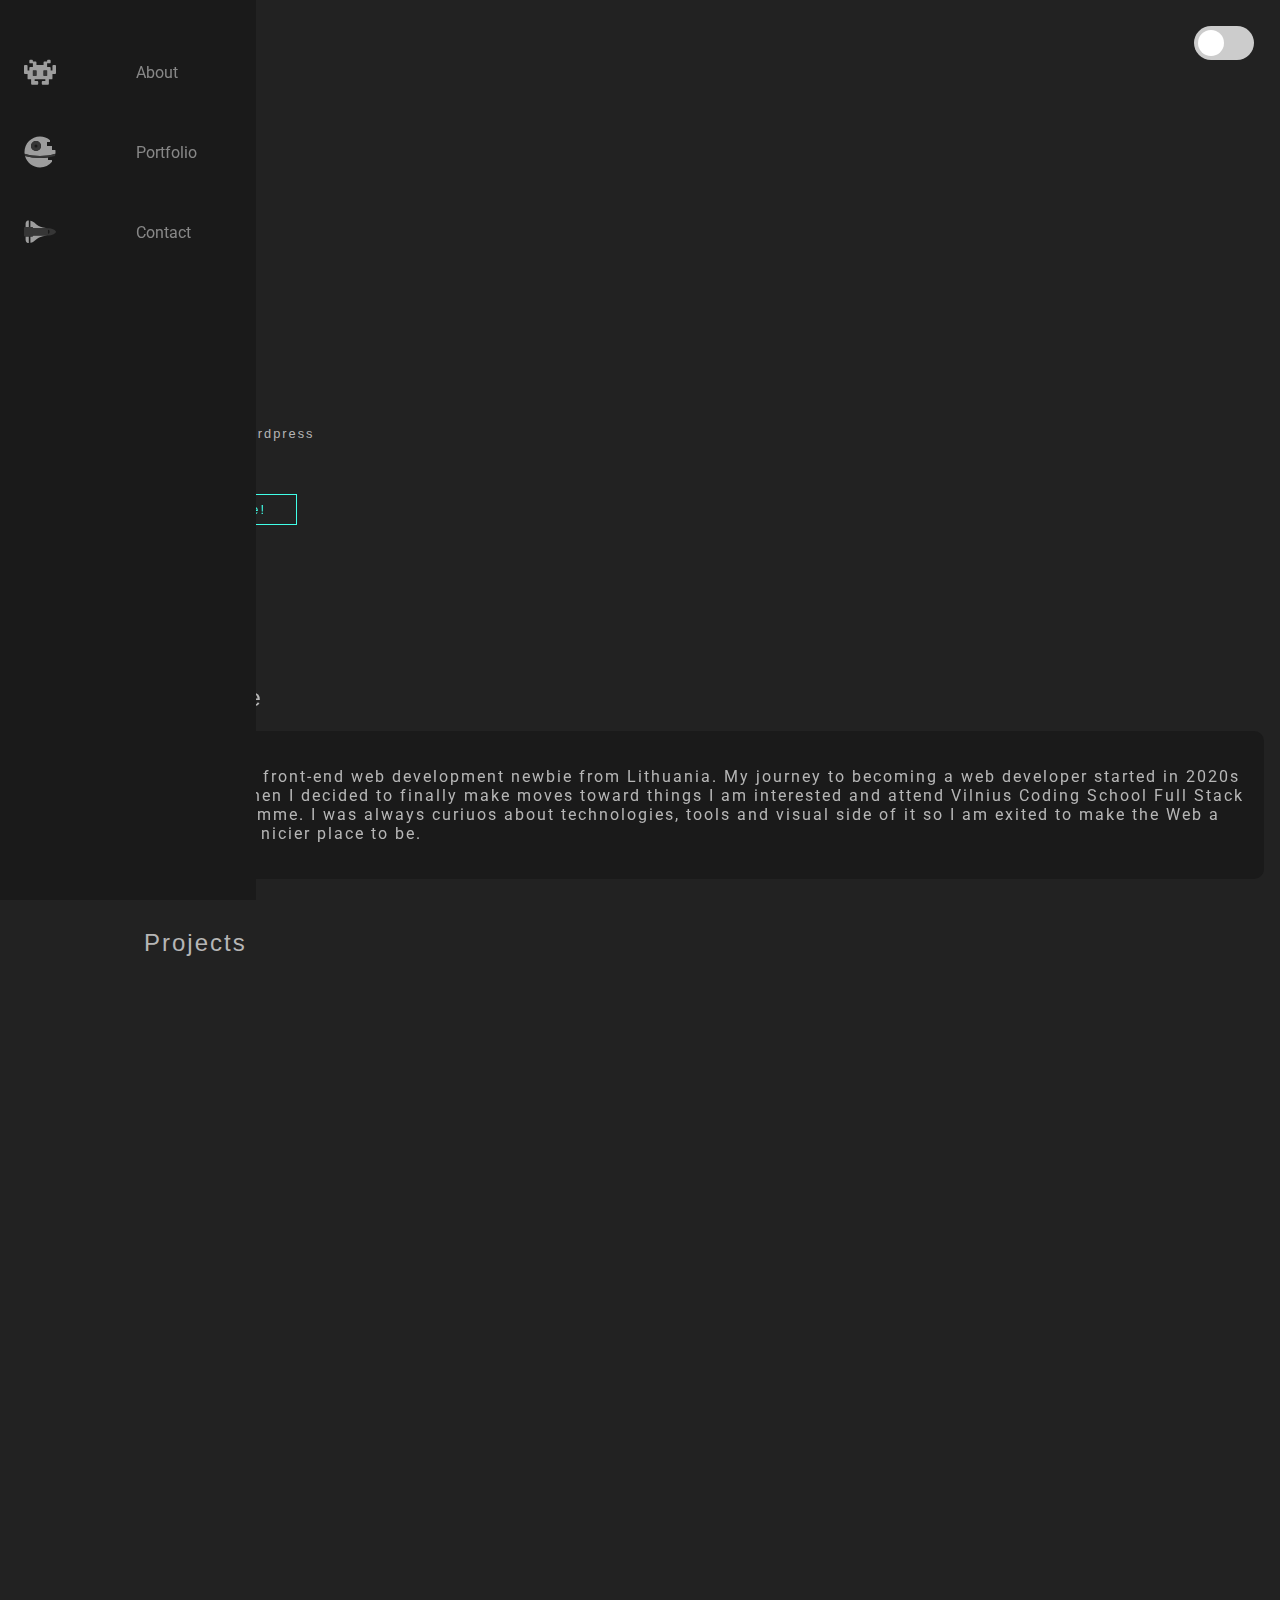
==== index.html @ 202400dd "initial commit" ====
<!DOCTYPE html>
<html lang="en">
  <head>
    <meta charset="UTF-8" />
    <meta name="viewport" content="width=device-width, initial-scale=1.0" />
    <meta http-equiv="X-UA-Compatible" content="ie-edge" />
    <link rel="icon" type="image/png" sizes="16x16" href="favicon.ico" />
    <link rel="preconnect" href="https://fonts.gstatic.com" />
    <link
      href="https://fonts.googleapis.com/css2?family=La+Belle+Aurore&family=Roboto&display=swap"
      rel="stylesheet"
    />
    <link
      rel="stylesheet"
      href="https://cdnjs.cloudflare.com/ajax/libs/font-awesome/5.15.1/css/all.min.css"
      integrity="sha512-+4zCK9k+qNFUR5X+cKL9EIR+ZOhtIloNl9GIKS57V1MyNsYpYcUrUeQc9vNfzsWfV28IaLL3i96P9sdNyeRssA=="
      crossorigin="anonymous"
    />
    <!-- Animate on scroll -->
    <link href="https://unpkg.com/aos@2.3.1/dist/aos.css" rel="stylesheet" />

    <link rel="stylesheet" href="/css/style.css" />
    <title>laimanam portfolio</title>
    <title>Laima Namajunaite Front-end web development portfolio</title>
    <meta
      name="description"
      content="Need a professional website for you and your product? In 21st century websites must be unforgetable to keep your customer attention. We will make it happen."
    />
    <meta
      name="keywords"
      content="HTML, CSS, SCSS, JavaScript, Web Development, Front-End, Wordpress"
    />
  </head>
  <body>
    <!-- N a v i g a t i o n -->

    <nav class="navbar" id="nav-bar">
      <ul class="navbar-nav">
        <a href="#" class="logo"><i class="fas fa-cat"></i></a>

        <li class="nav-item">
          <a href="#aboutMe" class="nav-link">
            <svg
              aria-hidden="true"
              focusable="false"
              data-prefix="fad"
              data-icon="alien-monster"
              role="img"
              xmlns="http://www.w3.org/2000/svg"
              viewBox="0 0 576 512"
              class="svg-inline--fa fa-alien-monster fa-w-18 fa-9x"
            >
              <g class="fa-group">
                <path
                  fill="currentColor"
                  d="M560,128H528a15.99954,15.99954,0,0,0-16,16v80H480V176a15.99954,15.99954,0,0,0-16-16H416V96h48a16.00079,16.00079,0,0,0,16-16V48a15.99954,15.99954,0,0,0-16-16H432a15.99954,15.99954,0,0,0-16,16V64H368a15.99954,15.99954,0,0,0-16,16v48H224V80a15.99954,15.99954,0,0,0-16-16H160V48a15.99954,15.99954,0,0,0-16-16H112A15.99954,15.99954,0,0,0,96,48V80a16.00079,16.00079,0,0,0,16,16h48v64H112a15.99954,15.99954,0,0,0-16,16v48H64V144a15.99954,15.99954,0,0,0-16-16H16A15.99954,15.99954,0,0,0,0,144V272a16.00079,16.00079,0,0,0,16,16H64v80a16.00079,16.00079,0,0,0,16,16h48v80a16.00079,16.00079,0,0,0,16,16h96a16.00079,16.00079,0,0,0,16-16V432a15.99954,15.99954,0,0,0-16-16H192V384H384v32H336a15.99954,15.99954,0,0,0-16,16v32a16.00079,16.00079,0,0,0,16,16h96a16.00079,16.00079,0,0,0,16-16V384h48a16.00079,16.00079,0,0,0,16-16V288h48a16.00079,16.00079,0,0,0,16-16V144A15.99954,15.99954,0,0,0,560,128ZM224,320H160V224h64Zm192,0H352V224h64Z"
                  class="fa-secondary"
                ></path>
                <path
                  fill="currentColor"
                  d="M160,320h64V224H160Zm192-96v96h64V224Z"
                  class="fa-primary"
                ></path>
              </g>
            </svg>
            <span class="link-text">About</span>
          </a>
        </li>

        <li class="nav-item">
          <a href="#portfolio" class="nav-link">
            <svg
              aria-hidden="true"
              focusable="false"
              data-prefix="fad"
              data-icon="space-station-moon-alt"
              role="img"
              xmlns="http://www.w3.org/2000/svg"
              viewBox="0 0 512 512"
              class="svg-inline--fa fa-space-station-moon-alt fa-w-16 fa-5x"
            >
              <g class="fa-group">
                <path
                  fill="currentColor"
                  d="M501.70312,224H448V160H368V96h48V66.67383A246.86934,246.86934,0,0,0,256,8C119.03125,8,8,119.0332,8,256a250.017,250.017,0,0,0,1.72656,28.26562C81.19531,306.76953,165.47656,320,256,320s174.80469-13.23047,246.27344-35.73438A250.017,250.017,0,0,0,504,256,248.44936,248.44936,0,0,0,501.70312,224ZM192,240a80,80,0,1,1,80-80A80.00021,80.00021,0,0,1,192,240ZM384,343.13867A940.33806,940.33806,0,0,1,256,352c-87.34375,0-168.71094-11.46094-239.28906-31.73633C45.05859,426.01953,141.29688,504,256,504a247.45808,247.45808,0,0,0,192-91.0918V384H384Z"
                  class="fa-secondary"
                ></path>
                <path
                  fill="currentColor"
                  d="M256,320c-90.52344,0-174.80469-13.23047-246.27344-35.73438a246.11376,246.11376,0,0,0,6.98438,35.998C87.28906,340.53906,168.65625,352,256,352s168.71094-11.46094,239.28906-31.73633a246.11376,246.11376,0,0,0,6.98438-35.998C430.80469,306.76953,346.52344,320,256,320Zm-64-80a80,80,0,1,0-80-80A80.00021,80.00021,0,0,0,192,240Zm0-104a24,24,0,1,1-24,24A23.99993,23.99993,0,0,1,192,136Z"
                  class="fa-primary"
                ></path>
              </g>
            </svg>
            <span class="link-text">Portfolio</span>
          </a>
        </li>

        <li class="nav-item">
          <a href="#contact" class="nav-link">
            <svg
              aria-hidden="true"
              focusable="false"
              data-prefix="fad"
              data-icon="space-shuttle"
              role="img"
              xmlns="http://www.w3.org/2000/svg"
              viewBox="0 0 640 512"
              class="svg-inline--fa fa-space-shuttle fa-w-20 fa-5x"
            >
              <g class="fa-group">
                <path
                  fill="currentColor"
                  d="M32 416c0 35.35 21.49 64 48 64h16V352H32zm154.54-232h280.13L376 168C243 140.59 222.45 51.22 128 34.65V160h18.34a45.62 45.62 0 0 1 40.2 24zM32 96v64h64V32H80c-26.51 0-48 28.65-48 64zm114.34 256H128v125.35C222.45 460.78 243 371.41 376 344l90.67-16H186.54a45.62 45.62 0 0 1-40.2 24z"
                  class="fa-secondary"
                ></path>
                <path
                  fill="currentColor"
                  d="M592.6 208.24C559.73 192.84 515.78 184 472 184H186.54a45.62 45.62 0 0 0-40.2-24H32c-23.2 0-32 10-32 24v144c0 14 8.82 24 32 24h114.34a45.62 45.62 0 0 0 40.2-24H472c43.78 0 87.73-8.84 120.6-24.24C622.28 289.84 640 272 640 256s-17.72-33.84-47.4-47.76zM488 296a8 8 0 0 1-8-8v-64a8 8 0 0 1 8-8c31.91 0 31.94 80 0 80z"
                  class="fa-primary"
                ></path>
              </g>
            </svg>
            <span class="link-text">Contact</span>
          </a>
        </li>
      </ul>
    </nav>

    <!-- M a i n   C o n t e n t -->

    <main>
      <!-- D a r k  M o d e  S w i t c h-->

      <div class="theme-switch-wrapper">
        <span id="toggle-icon">
          <i id="moon" class="fas fa-moon moon"></i>
          <i id="sun" class="fas fa-sun moon"></i>
        </span>
        <label class="theme-switch">
          <input type="checkbox" />
          <div class="slider round"></div>
        </label>
      </div>
      <section id="hero">
        <span class="h1span bodyTagDiv"> &nbsp;&nbsp;&nbsp;&lt;body&gt;</span>
        <span class="h1span"> &nbsp;&nbsp;&nbsp;&lt;h1&gt;</span>
        <h1 id="text"></h1>
        <span class="h1span"> &nbsp;&nbsp;&nbsp;&lt;h1/&gt;</span>
        <h3>Front End / Wordpress</h3>
        <div>
          <a href="#contact"
            ><button id="contactBtn" data-aos="fade-up" data-aos-delay="1000">
              Contact me!
            </button></a
          >
        </div>
        <div></div>
        <span class="h1span bodyTagDiv"> &nbsp;&nbsp;&nbsp;&lt;/body&gt;</span>
      </section>

      <!-- A b o u t  m e -->

      <section id="aboutMe" data-aos="fade-right" data-aos-delay="1000">
        <h2>About me</h2>
        <div class="about">
          <p>
            I'm Laima, front-end web development newbie from Lithuania. My
            journey to becoming a web developer started in 2020s autumn when I
            decided to finally make moves toward things I am interested and
            attend Vilnius Coding School Full Stack WD programme. I was always
            curiuos about technologies, tools and visual side of it so I am
            exited to make the Web a better and nicier place to be.
          </p>
        </div>
      </section>

      <!-- P r o j e c t s -->

      <section id="portfolio">
        <h2>Projects</h2>
        <div id="portfolioCards">
          <div class="card webCard flip-card" data-aos="fade-up">
            <div class="flip-card-inner">
              <div class="flip-card-front">
                <a href="#portfolio"
                  ><img src="/assets/hexagon-website3.png" alt=""
                /></a>
              </div>
              <a href="hexagon/index.html" target="window"
                ><div class="flip-card-back">
                  <p>Responsive Hexagon Portfolio Page</p>
                </div></a
              >
            </div>
          </div>

          <div class="card webCard flip-card" data-aos="fade-up">
            <div class="flip-card-inner">
              <div class="flip-card-front">
                <a href="#portfolio"
                  ><img src="/assets/php-sql-website2.png" alt=""
                /></a>
              </div>
              <a href="project_healthy-life/index.html" target="top"
                ><div class="flip-card-back">
                  <p>Responsive Healthy Lifestyle Page</p>
                  <h6>Php, Sql database included (on my Git profile)</h6>
                </div></a
              >
            </div>
          </div>

          <div class="card webCard flip-card" data-aos="fade-up">
            <div class="flip-card-inner">
              <div class="flip-card-front">
                <img src="/assets/sushi-page2.png" alt="" />
              </div>
              <a href="bootstrap-project-sushi/index.html" target="top"
                ><div class="flip-card-back">
                  <p>Responsive Sushi Place Page</p>
                </div></a
              >
            </div>
          </div>

          <div class="card webCard flip-card" data-aos="fade-up">
            <div class="flip-card-inner">
              <div class="flip-card-front">
                <img src="/assets/quote-generator.png" alt="" />
              </div>
              <a href="quote-generator/index.html" target="top"
                ><div class="flip-card-back">
                  <p>Daily Quote Generator</p>
                </div></a
              >
            </div>
          </div>

          <div class="card flip-card" data-aos="fade-up">
            <div class="flip-card-inner">
              <div class="flip-card-front">
                <img src="/assets/score-keeper.png" alt="" />
              </div>
              <a href="score-keeper/index.html" target="top"
                ><div class="flip-card-back">
                  <p>Score Keeper</p>
                </div></a
              >
            </div>
          </div>

          <div class="card flip-card" data-aos="fade-up">
            <div class="flip-card-inner">
              <div class="flip-card-front">
                <img src="/assets/rgb-color-generator.png" alt="" />
              </div>
              <a href="event3/index.html" target="top"
                ><div class="flip-card-back">
                  <p>RGB Color Generator</p>
                </div></a
              >
            </div>
          </div>
        </div>
      </section>

      <!-- C o n t a c t s -->
      <section id="contact" data-aos="fade-up">
        <h2>Let's Keep In Touch!</h2>
        <div class="contactMe">
          <a
            href="https://github.com/LaimaNam"
            class="contactIcon contact-link git"
            target="_blank"
            ><i class="fab fa-github"></i
          ></a>

          <a
            href="https://www.linkedin.com/in/laima-namajunaite-front-end-development/"
            class="contactIcon contact-link linkedin"
            target="_blank"
            ><i class="fab fa-linkedin-in"></i
          ></a>

          <a
            href="https://www.instagram.com/justsaynomaybeyes/"
            class="contactIcon contact-link insta"
            target="_blank"
            ><i class="fab fa-instagram"></i
          ></a>

          <a
            href="https://codepen.io/laimanam"
            class="contactIcon contact-link codepen"
            target="_blank"
            ><i class="fab fa-codepen"></i
          ></a>
        </div>
      </section>
    </main>

    <!-- JS s c r i p t s-->
    <script src="https://unpkg.com/aos@2.3.1/dist/aos.js"></script>
    <script>
      AOS.init({
        delay: 200, // values from 0 to 3000, with step 50ms
        duration: 1500, // values from 0 to 3000, with step 50ms
      });
    </script>
    <script
      src="https://cdnjs.cloudflare.com/ajax/libs/jquery/3.5.1/jquery.min.js"
      integrity="sha512-bLT0Qm9VnAYZDflyKcBaQ2gg0hSYNQrJ8RilYldYQ1FxQYoCLtUjuuRuZo+fjqhx/qtq/1itJ0C2ejDxltZVFg=="
      crossorigin="anonymous"
    ></script>

    <script src="script.js"></script>
  </body>
</html>
---- css/style.css ----
:root {
  font-size: 16px;
  font-family: "Roboto", sans-serif;
  --text-primary: #b6b6b6;
  --text-secondary: #ececec;
  --nav-primary: #1a1a1a;
  --nav-secondary: #141418;
  --background: #222222;
  --main-color: #41ffe8;
  --text-shadow: crimson;
  --transition-speed: 600ms;
}

[data-theme="light"] {
  --background: #eeecec;
  --nav-primary: #a09f9f;
  --nav-secondary: #b4afaf;
  --text-primary: #464242;
  --text-secondary: #3d3d3d;
  --main-color: #f8b538;
  --text-shadow: #3d3d3d;
}

html {
  -webkit-box-sizing: border-box;
          box-sizing: border-box;
  scroll-behavior: smooth;
}

body {
  color: var(--text-secondary);
  background-color: var(--background);
  margin: 0;
  padding: 0;
}

.theme-switch-wrapper {
  display: -webkit-box;
  display: -ms-flexbox;
  display: flex;
  -webkit-box-align: center;
      -ms-flex-align: center;
          align-items: center;
  float: right;
  right: 25px;
  top: 30px;
  margin: 10px;
}

.theme-switch-wrapper .span {
  margin-right: 10px;
  font-size: 0.7rem;
}

.toggle-text {
  position: relative;
  top: -4px;
  right: 5px;
  color: var(--text-primary);
}

.theme-switch {
  display: inline-block;
  height: 34px;
  position: relative;
  width: 60px;
}

.theme-switch input {
  opacity: 0;
  width: 0;
  height: 0;
}

.slider {
  position: absolute;
  cursor: pointer;
  top: 0;
  left: 0;
  right: 0;
  bottom: 0;
  background-color: #ccc;
  -webkit-transition: 0.4s;
  transition: 0.4s;
}

.slider::before {
  position: absolute;
  content: "";
  height: 26px;
  width: 26px;
  left: 4px;
  bottom: 4px;
  background-color: white;
  -webkit-transition: 0.4s;
  transition: 0.4s;
}

input:checked + .slider {
  background: var(--text-secondary);
}

input:checked + .slider::before {
  -webkit-transform: translateX(26px);
          transform: translateX(26px);
  transform: translateX(26px);
}

.slider.round {
  border-radius: 34px;
}

.slider.round::before {
  border-radius: 50%;
}

.moon {
  font-size: 27px;
  margin-right: 5px;
}

.fa-sun {
  display: none;
}

h1 {
  margin-top: 5px;
  margin-bottom: 5px;
}

h2 {
  font-size: 1.5rem;
  letter-spacing: 2px;
  font-family: "Open Sans", sans-serif;
  letter-spacing: 2px;
  color: var(--text-primary);
  font-weight: 400;
}

.h1span {
  font-family: "La Belle Aurore", cursive;
  color: #515152;
  display: -webkit-box;
  display: -ms-flexbox;
  display: flex;
  -ms-flex-wrap: wrap;
      flex-wrap: wrap;
}

.bodyTagDiv {
  -webkit-transform: translateX(-20px);
          transform: translateX(-20px);
  padding-bottom: 70px;
}

body::-webkit-scrollbar {
  width: 0.25rem;
}

body::-webkit-scrollbar-track {
  background: #1e1e24;
}

body::-webkit-scrollbar-thumb {
  background: var(--main-color);
}

main {
  margin-left: 8rem;
  padding: 1rem;
}

.navbar {
  z-index: 10;
  position: fixed;
  background-color: var(--nav-primary);
  -webkit-transition: width 200ms ease;
  transition: width 200ms ease;
}

.logo {
  color: var(--main-color);
  font-size: 3rem;
  padding: 1rem;
  text-shadow: 0 -5px 1px var(--text-shadow);
}

.navbar-nav {
  list-style: none;
  padding: 0;
  margin: 0;
  display: -webkit-box;
  display: -ms-flexbox;
  display: flex;
  -webkit-box-orient: vertical;
  -webkit-box-direction: normal;
      -ms-flex-direction: column;
          flex-direction: column;
}

.nav-item {
  width: 100%;
  height: auto;
}

.nav-link {
  display: -webkit-box;
  display: -ms-flexbox;
  display: flex;
  -webkit-box-align: center;
      -ms-flex-align: center;
          align-items: center;
  height: 5rem;
  color: var(--text-primary);
  text-decoration: none;
  -webkit-filter: grayscale(100%) opacity(0.7);
          filter: grayscale(100%) opacity(0.7);
  -webkit-transition: var(--transition-speed);
  transition: var(--transition-speed);
}

.nav-link svg {
  height: auto;
  width: 100%;
  max-width: 100%;
  width: 2rem;
  margin: 0 1.5rem;
}

.nav-link:hover {
  -webkit-filter: grayscale(0%) opacity(1);
          filter: grayscale(0%) opacity(1);
  background: var(--nav-secondary);
  color: var(--text-secondary);
  height: auto;
}

.link-text {
  display: none;
  margin-left: 1rem;
}

.fa-primary {
  color: var(--text-shadow);
}

.fa-secondary {
  color: var(--main-color);
}

.fa-primary,
.fa-secondary {
  -webkit-transition: var(--transition-speed);
  transition: var(--transition-speed);
}

#text {
  font-size: 4rem;
}

.singleLetterSpan:hover {
  cursor: pointer;
  position: relative;
  display: inline-block;
  color: var(--main-color);
  -webkit-animation-duration: 1.5s;
          animation-duration: 1.5s;
  -webkit-font-smoothing: antialiased;
  text-rendering: optimizeLegibility;
  -webkit-animation-fill-mode: both;
          animation-fill-mode: both;
  -webkit-animation-iteration-count: 1;
          animation-iteration-count: 1;
  -webkit-animation-name: rubberBand;
          animation-name: rubberBand;
}

@-webkit-keyframes rubberBand {
  from {
    -webkit-transform: scale3d(1, 1, 1);
            transform: scale3d(1, 1, 1);
  }
  30% {
    -webkit-transform: scale3d(1.25, 0.75, 1);
            transform: scale3d(1.25, 0.75, 1);
  }
  40% {
    -webkit-transform: scale3d(0.75, 1.25, 1);
            transform: scale3d(0.75, 1.25, 1);
  }
  50% {
    -webkit-transform: scale3d(1.15, 0.85, 1);
            transform: scale3d(1.15, 0.85, 1);
  }
  65% {
    -webkit-transform: scale3d(0.95, 1.05, 1);
            transform: scale3d(0.95, 1.05, 1);
  }
  75% {
    -webkit-transform: scale3d(1.05, 0.95, 1);
            transform: scale3d(1.05, 0.95, 1);
  }
  to {
    -webkit-transform: scale3d(1, 1, 1);
            transform: scale3d(1, 1, 1);
  }
}

@keyframes rubberBand {
  from {
    -webkit-transform: scale3d(1, 1, 1);
            transform: scale3d(1, 1, 1);
  }
  30% {
    -webkit-transform: scale3d(1.25, 0.75, 1);
            transform: scale3d(1.25, 0.75, 1);
  }
  40% {
    -webkit-transform: scale3d(0.75, 1.25, 1);
            transform: scale3d(0.75, 1.25, 1);
  }
  50% {
    -webkit-transform: scale3d(1.15, 0.85, 1);
            transform: scale3d(1.15, 0.85, 1);
  }
  65% {
    -webkit-transform: scale3d(0.95, 1.05, 1);
            transform: scale3d(0.95, 1.05, 1);
  }
  75% {
    -webkit-transform: scale3d(1.05, 0.95, 1);
            transform: scale3d(1.05, 0.95, 1);
  }
  to {
    -webkit-transform: scale3d(1, 1, 1);
            transform: scale3d(1, 1, 1);
  }
}

h3,
#contactBtn {
  font-family: "Open Sans", sans-serif;
  font-size: 0.8rem;
  letter-spacing: 2px;
  color: var(--text-primary);
  font-weight: 400;
}

#contactBtn {
  margin: 40px auto;
  background-color: transparent;
  color: var(--main-color);
  border: 1px solid var(--main-color);
  padding: 7px 30px;
}

#contactBtn:hover {
  background-color: var(--main-color);
  color: #222222;
  cursor: pointer;
}

#contactBtn:focus {
  outline: none;
  -webkit-box-shadow: none;
          box-shadow: none;
}

.about {
  background: var(--nav-primary);
  color: var(--text-primary);
  padding: 20px;
  border-radius: 10px;
  letter-spacing: 2px;
  margin: 0px auto 50px;
}

.about:hover,
.about:focus {
  -webkit-box-shadow: 0 0.5em 0.5em -0.4em var(--main-color);
          box-shadow: 0 0.5em 0.5em -0.4em var(--main-color);
  -webkit-transform: translateY(-0.25em);
          transform: translateY(-0.25em);
}

#portfolioCards {
  display: -webkit-box;
  display: -ms-flexbox;
  display: flex;
  -ms-flex-wrap: wrap;
      flex-wrap: wrap;
}

.card {
  background: var(--nav-primary);
  border-radius: 2px;
  display: inline-block;
  height: 360px;
  margin-top: 1rem;
  margin-bottom: 1rem;
  margin: 1rem;
  width: 300px;
  max-width: 100%;
}

.card img {
  min-width: 100%;
  min-height: 100%;
  max-width: 100%;
  height: -webkit-fill-available;
  padding: 10px;
}

.card p {
  text-align: center;
}

.webCard {
  width: 500px;
  max-width: 100%;
  height: 350px;
}

.flip-card {
  -webkit-perspective: 1000px;
          perspective: 1000px;
}

.flip-card-inner {
  position: relative;
  width: 100%;
  height: 100%;
  text-align: center;
  -webkit-transition: -webkit-transform 0.6s;
  transition: -webkit-transform 0.6s;
  transition: transform 0.6s;
  transition: transform 0.6s, -webkit-transform 0.6s;
  -webkit-transform-style: preserve-3d;
          transform-style: preserve-3d;
  -webkit-box-shadow: 0 4px 8px 0 rgba(0, 0, 0, 0.2);
          box-shadow: 0 4px 8px 0 rgba(0, 0, 0, 0.2);
}

.flip-card:hover .flip-card-inner {
  -webkit-transform: rotateY(180deg);
          transform: rotateY(180deg);
}

.flip-card-front,
.flip-card-back {
  position: absolute;
  width: 100%;
  height: 100%;
  -webkit-backface-visibility: hidden;
  backface-visibility: hidden;
}

.flip-card-front {
  background-color: #bbb;
  color: black;
}

.flip-card-back {
  background-color: var(--nav-primary);
  color: var(--text-primary);
  -webkit-transform: rotateY(180deg);
          transform: rotateY(180deg);
  font-size: 2rem;
}

.card:hover {
  cursor: pointer;
  -webkit-box-shadow: 0 14px 28px rgba(0, 0, 0, 0.25), 0 10px 10px rgba(0, 0, 0, 0.22);
          box-shadow: 0 14px 28px rgba(0, 0, 0, 0.25), 0 10px 10px rgba(0, 0, 0, 0.22);
}

#contact {
  margin: 50px auto;
}

.contactMe {
  margin: 0 auto;
  display: -webkit-box;
  display: -ms-flexbox;
  display: flex;
  list-style: none;
  width: auto;
}

.contact-link {
  color: var(--main-color);
  font-size: 4rem;
  padding: 1rem;
  text-shadow: 0 -3px 1px var(--text-shadow);
}

.contact-link:hover {
  cursor: pointer;
  text-shadow: 0 -5px 1px var(--text-shadow);
}

@media only screen and (max-width: 600px) {
  body {
    text-align: center;
  }
  .navbar {
    bottom: 0;
    width: 100vw;
    height: 5rem;
  }
  .navbar-nav {
    -webkit-box-orient: horizontal;
    -webkit-box-direction: normal;
        -ms-flex-direction: row;
            flex-direction: row;
  }
  .nav-link {
    -webkit-box-pack: center;
        -ms-flex-pack: center;
            justify-content: center;
  }
  main {
    margin: 0;
  }
  .contactMe {
    margin: 40px auto;
    display: -ms-grid;
    display: grid;
        grid-template-areas: "g l" "i c";
  }
  .contactMe .git {
    -ms-grid-row: 1;
    -ms-grid-column: 1;
    grid-area: g;
  }
  .contactMe .linkedin {
    -ms-grid-row: 1;
    -ms-grid-column: 2;
    grid-area: l;
  }
  .contactMe .insta {
    -ms-grid-row: 2;
    -ms-grid-column: 1;
    grid-area: i;
  }
  .contactMe .codepen {
    -ms-grid-row: 2;
    -ms-grid-column: 2;
    grid-area: c;
  }
  .contactMe ul {
    padding: none;
  }
  #text {
    height: 180px;
    font-size: 3rem;
  }
  .theme-switch-wrapper {
    text-align: center;
  }
  .moon {
    font-size: 18px;
  }
  .slider::before {
    height: 18px;
    width: 18px;
  }
  .theme-switch {
    height: 27px;
    width: 50px;
  }
  .card {
    height: 300px;
    margin: 20px auto;
  }
  .webCard {
    width: 350px;
    height: 200px;
    margin: 20px auto;
  }
}

@media only screen and (max-width: 350px) {
  #text {
    height: 220px;
  }
}

@media only screen and (min-width: 600px) {
  .navbar {
    top: 0;
    width: 5rem;
    height: 100vh;
  }
  .navbar:hover {
    width: 16rem;
  }
  .navbar:hover .link-text {
    display: inline;
    padding: 40px;
  }
  #text {
    height: 230px;
  }
}
/*# sourceMappingURL=style.css.map */
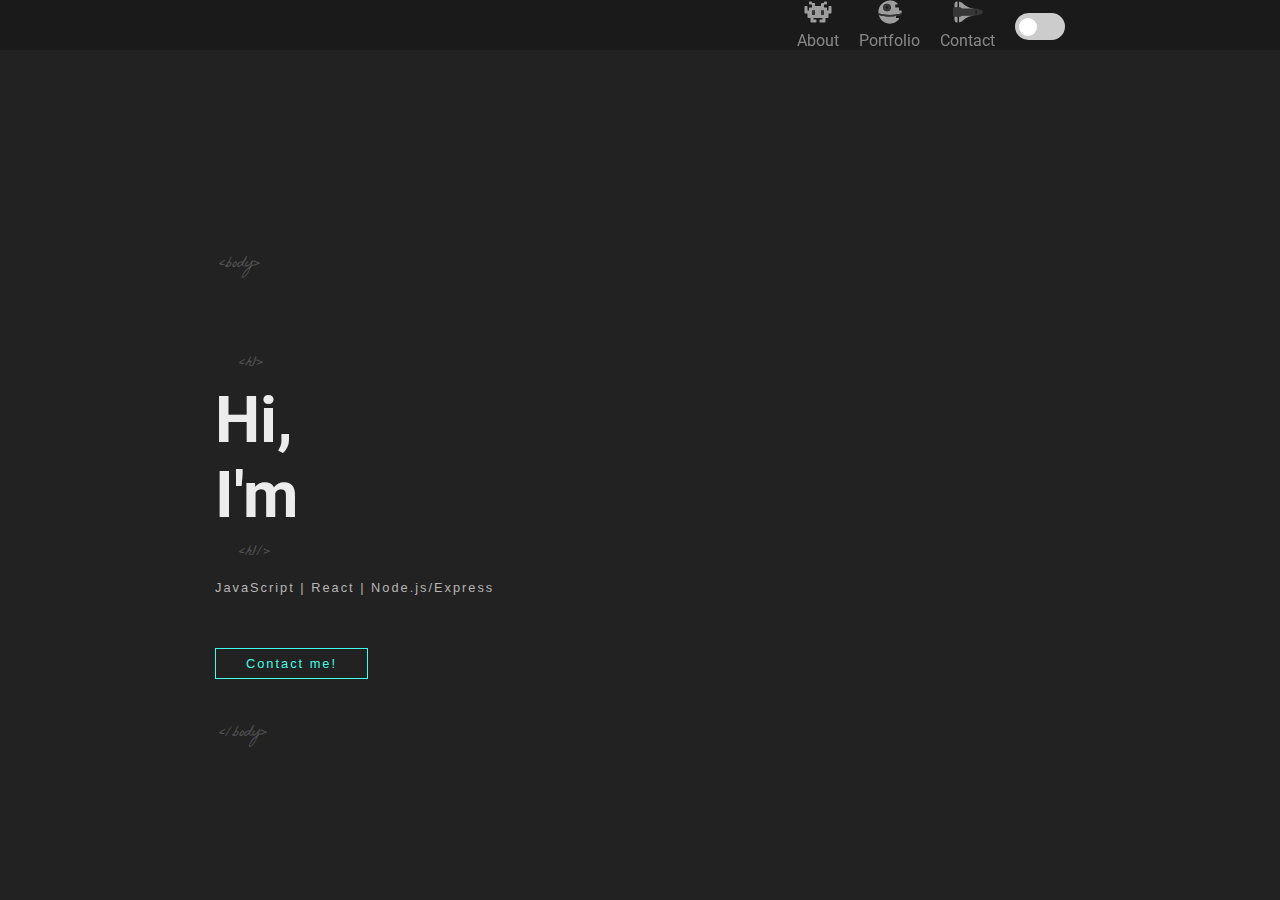
==== commit 83131ff0: "changing website appearance" ====
--- a/index.html
+++ b/index.html
@@ -16,10 +16,8 @@
       integrity="sha512-+4zCK9k+qNFUR5X+cKL9EIR+ZOhtIloNl9GIKS57V1MyNsYpYcUrUeQc9vNfzsWfV28IaLL3i96P9sdNyeRssA=="
       crossorigin="anonymous"
     />
-    <!-- Animate on scroll -->
-    <link href="https://unpkg.com/aos@2.3.1/dist/aos.css" rel="stylesheet" />
-
-    <link rel="stylesheet" href="/css/style.css" />
+    <!-- Custom CSS -->
+    <link rel="stylesheet" href="./css/style.css" />
     <title>laimanam portfolio</title>
     <title>Laima Namajunaite Front-end web development portfolio</title>
     <meta
@@ -30,272 +28,40 @@
       name="keywords"
       content="HTML, CSS, SCSS, JavaScript, Web Development, Front-End, Wordpress"
     />
+    <!-- Custom JavaScript -->
+    <script defer src="./script.js" type="module"></script>
   </head>
   <body>
     <!-- N a v i g a t i o n -->
-
-    <nav class="navbar" id="nav-bar">
-      <ul class="navbar-nav">
-        <a href="#" class="logo"><i class="fas fa-cat"></i></a>
-
-        <li class="nav-item">
-          <a href="#aboutMe" class="nav-link">
-            <svg
-              aria-hidden="true"
-              focusable="false"
-              data-prefix="fad"
-              data-icon="alien-monster"
-              role="img"
-              xmlns="http://www.w3.org/2000/svg"
-              viewBox="0 0 576 512"
-              class="svg-inline--fa fa-alien-monster fa-w-18 fa-9x"
-            >
-              <g class="fa-group">
-                <path
-                  fill="currentColor"
-                  d="M560,128H528a15.99954,15.99954,0,0,0-16,16v80H480V176a15.99954,15.99954,0,0,0-16-16H416V96h48a16.00079,16.00079,0,0,0,16-16V48a15.99954,15.99954,0,0,0-16-16H432a15.99954,15.99954,0,0,0-16,16V64H368a15.99954,15.99954,0,0,0-16,16v48H224V80a15.99954,15.99954,0,0,0-16-16H160V48a15.99954,15.99954,0,0,0-16-16H112A15.99954,15.99954,0,0,0,96,48V80a16.00079,16.00079,0,0,0,16,16h48v64H112a15.99954,15.99954,0,0,0-16,16v48H64V144a15.99954,15.99954,0,0,0-16-16H16A15.99954,15.99954,0,0,0,0,144V272a16.00079,16.00079,0,0,0,16,16H64v80a16.00079,16.00079,0,0,0,16,16h48v80a16.00079,16.00079,0,0,0,16,16h96a16.00079,16.00079,0,0,0,16-16V432a15.99954,15.99954,0,0,0-16-16H192V384H384v32H336a15.99954,15.99954,0,0,0-16,16v32a16.00079,16.00079,0,0,0,16,16h96a16.00079,16.00079,0,0,0,16-16V384h48a16.00079,16.00079,0,0,0,16-16V288h48a16.00079,16.00079,0,0,0,16-16V144A15.99954,15.99954,0,0,0,560,128ZM224,320H160V224h64Zm192,0H352V224h64Z"
-                  class="fa-secondary"
-                ></path>
-                <path
-                  fill="currentColor"
-                  d="M160,320h64V224H160Zm192-96v96h64V224Z"
-                  class="fa-primary"
-                ></path>
-              </g>
-            </svg>
-            <span class="link-text">About</span>
-          </a>
-        </li>
-
-        <li class="nav-item">
-          <a href="#portfolio" class="nav-link">
-            <svg
-              aria-hidden="true"
-              focusable="false"
-              data-prefix="fad"
-              data-icon="space-station-moon-alt"
-              role="img"
-              xmlns="http://www.w3.org/2000/svg"
-              viewBox="0 0 512 512"
-              class="svg-inline--fa fa-space-station-moon-alt fa-w-16 fa-5x"
-            >
-              <g class="fa-group">
-                <path
-                  fill="currentColor"
-                  d="M501.70312,224H448V160H368V96h48V66.67383A246.86934,246.86934,0,0,0,256,8C119.03125,8,8,119.0332,8,256a250.017,250.017,0,0,0,1.72656,28.26562C81.19531,306.76953,165.47656,320,256,320s174.80469-13.23047,246.27344-35.73438A250.017,250.017,0,0,0,504,256,248.44936,248.44936,0,0,0,501.70312,224ZM192,240a80,80,0,1,1,80-80A80.00021,80.00021,0,0,1,192,240ZM384,343.13867A940.33806,940.33806,0,0,1,256,352c-87.34375,0-168.71094-11.46094-239.28906-31.73633C45.05859,426.01953,141.29688,504,256,504a247.45808,247.45808,0,0,0,192-91.0918V384H384Z"
-                  class="fa-secondary"
-                ></path>
-                <path
-                  fill="currentColor"
-                  d="M256,320c-90.52344,0-174.80469-13.23047-246.27344-35.73438a246.11376,246.11376,0,0,0,6.98438,35.998C87.28906,340.53906,168.65625,352,256,352s168.71094-11.46094,239.28906-31.73633a246.11376,246.11376,0,0,0,6.98438-35.998C430.80469,306.76953,346.52344,320,256,320Zm-64-80a80,80,0,1,0-80-80A80.00021,80.00021,0,0,0,192,240Zm0-104a24,24,0,1,1-24,24A23.99993,23.99993,0,0,1,192,136Z"
-                  class="fa-primary"
-                ></path>
-              </g>
-            </svg>
-            <span class="link-text">Portfolio</span>
-          </a>
-        </li>
-
-        <li class="nav-item">
-          <a href="#contact" class="nav-link">
-            <svg
-              aria-hidden="true"
-              focusable="false"
-              data-prefix="fad"
-              data-icon="space-shuttle"
-              role="img"
-              xmlns="http://www.w3.org/2000/svg"
-              viewBox="0 0 640 512"
-              class="svg-inline--fa fa-space-shuttle fa-w-20 fa-5x"
-            >
-              <g class="fa-group">
-                <path
-                  fill="currentColor"
-                  d="M32 416c0 35.35 21.49 64 48 64h16V352H32zm154.54-232h280.13L376 168C243 140.59 222.45 51.22 128 34.65V160h18.34a45.62 45.62 0 0 1 40.2 24zM32 96v64h64V32H80c-26.51 0-48 28.65-48 64zm114.34 256H128v125.35C222.45 460.78 243 371.41 376 344l90.67-16H186.54a45.62 45.62 0 0 1-40.2 24z"
-                  class="fa-secondary"
-                ></path>
-                <path
-                  fill="currentColor"
-                  d="M592.6 208.24C559.73 192.84 515.78 184 472 184H186.54a45.62 45.62 0 0 0-40.2-24H32c-23.2 0-32 10-32 24v144c0 14 8.82 24 32 24h114.34a45.62 45.62 0 0 0 40.2-24H472c43.78 0 87.73-8.84 120.6-24.24C622.28 289.84 640 272 640 256s-17.72-33.84-47.4-47.76zM488 296a8 8 0 0 1-8-8v-64a8 8 0 0 1 8-8c31.91 0 31.94 80 0 80z"
-                  class="fa-primary"
-                ></path>
-              </g>
-            </svg>
-            <span class="link-text">Contact</span>
-          </a>
-        </li>
-      </ul>
-    </nav>
+    <header>
+      <!-- created with script.js -->
+    </header>
 
     <!-- M a i n   C o n t e n t -->
 
     <main>
       <!-- D a r k  M o d e  S w i t c h-->
 
-      <div class="theme-switch-wrapper">
-        <span id="toggle-icon">
-          <i id="moon" class="fas fa-moon moon"></i>
-          <i id="sun" class="fas fa-sun moon"></i>
-        </span>
-        <label class="theme-switch">
-          <input type="checkbox" />
-          <div class="slider round"></div>
-        </label>
-      </div>
+      <section class="theme-switch-wrapper"></section>
+
       <section id="hero">
-        <span class="h1span bodyTagDiv"> &nbsp;&nbsp;&nbsp;&lt;body&gt;</span>
-        <span class="h1span"> &nbsp;&nbsp;&nbsp;&lt;h1&gt;</span>
-        <h1 id="text"></h1>
-        <span class="h1span"> &nbsp;&nbsp;&nbsp;&lt;h1/&gt;</span>
-        <h3>Front End / Wordpress</h3>
         <div>
-          <a href="#contact"
-            ><button id="contactBtn" data-aos="fade-up" data-aos-delay="1000">
-              Contact me!
-            </button></a
+          <span class="h1span bodyTagDiv"> &nbsp;&nbsp;&nbsp;&lt;body&gt;</span>
+          <span class="h1span"> &nbsp;&nbsp;&nbsp;&lt;h1&gt;</span>
+          <h1 id="text"></h1>
+          <span class="h1span"> &nbsp;&nbsp;&nbsp;&lt;h1/&gt;</span>
+          <h3>JavaScript | React | Node.js/Express</h3>
+          <div>
+            <a href="./contact.html"
+              ><button id="contactBtn" data-aos="fade-up" data-aos-delay="1000">
+                Contact me!
+              </button></a
+            >
+          </div>
+          <div></div>
+          <span class="h1span bodyTagDiv">
+            &nbsp;&nbsp;&nbsp;&lt;/body&gt;</span
           >
-        </div>
-        <div></div>
-        <span class="h1span bodyTagDiv"> &nbsp;&nbsp;&nbsp;&lt;/body&gt;</span>
-      </section>
-
-      <!-- A b o u t  m e -->
-
-      <section id="aboutMe" data-aos="fade-right" data-aos-delay="1000">
-        <h2>About me</h2>
-        <div class="about">
-          <p>
-            I'm Laima, front-end web development newbie from Lithuania. My
-            journey to becoming a web developer started in 2020s autumn when I
-            decided to finally make moves toward things I am interested and
-            attend Vilnius Coding School Full Stack WD programme. I was always
-            curiuos about technologies, tools and visual side of it so I am
-            exited to make the Web a better and nicier place to be.
-          </p>
-        </div>
-      </section>
-
-      <!-- P r o j e c t s -->
-
-      <section id="portfolio">
-        <h2>Projects</h2>
-        <div id="portfolioCards">
-          <div class="card webCard flip-card" data-aos="fade-up">
-            <div class="flip-card-inner">
-              <div class="flip-card-front">
-                <a href="#portfolio"
-                  ><img src="/assets/hexagon-website3.png" alt=""
-                /></a>
-              </div>
-              <a href="hexagon/index.html" target="window"
-                ><div class="flip-card-back">
-                  <p>Responsive Hexagon Portfolio Page</p>
-                </div></a
-              >
-            </div>
-          </div>
-
-          <div class="card webCard flip-card" data-aos="fade-up">
-            <div class="flip-card-inner">
-              <div class="flip-card-front">
-                <a href="#portfolio"
-                  ><img src="/assets/php-sql-website2.png" alt=""
-                /></a>
-              </div>
-              <a href="project_healthy-life/index.html" target="top"
-                ><div class="flip-card-back">
-                  <p>Responsive Healthy Lifestyle Page</p>
-                  <h6>Php, Sql database included (on my Git profile)</h6>
-                </div></a
-              >
-            </div>
-          </div>
-
-          <div class="card webCard flip-card" data-aos="fade-up">
-            <div class="flip-card-inner">
-              <div class="flip-card-front">
-                <img src="/assets/sushi-page2.png" alt="" />
-              </div>
-              <a href="bootstrap-project-sushi/index.html" target="top"
-                ><div class="flip-card-back">
-                  <p>Responsive Sushi Place Page</p>
-                </div></a
-              >
-            </div>
-          </div>
-
-          <div class="card webCard flip-card" data-aos="fade-up">
-            <div class="flip-card-inner">
-              <div class="flip-card-front">
-                <img src="/assets/quote-generator.png" alt="" />
-              </div>
-              <a href="quote-generator/index.html" target="top"
-                ><div class="flip-card-back">
-                  <p>Daily Quote Generator</p>
-                </div></a
-              >
-            </div>
-          </div>
-
-          <div class="card flip-card" data-aos="fade-up">
-            <div class="flip-card-inner">
-              <div class="flip-card-front">
-                <img src="/assets/score-keeper.png" alt="" />
-              </div>
-              <a href="score-keeper/index.html" target="top"
-                ><div class="flip-card-back">
-                  <p>Score Keeper</p>
-                </div></a
-              >
-            </div>
-          </div>
-
-          <div class="card flip-card" data-aos="fade-up">
-            <div class="flip-card-inner">
-              <div class="flip-card-front">
-                <img src="/assets/rgb-color-generator.png" alt="" />
-              </div>
-              <a href="event3/index.html" target="top"
-                ><div class="flip-card-back">
-                  <p>RGB Color Generator</p>
-                </div></a
-              >
-            </div>
-          </div>
-        </div>
-      </section>
-
-      <!-- C o n t a c t s -->
-      <section id="contact" data-aos="fade-up">
-        <h2>Let's Keep In Touch!</h2>
-        <div class="contactMe">
-          <a
-            href="https://github.com/LaimaNam"
-            class="contactIcon contact-link git"
-            target="_blank"
-            ><i class="fab fa-github"></i
-          ></a>
-
-          <a
-            href="https://www.linkedin.com/in/laima-namajunaite-front-end-development/"
-            class="contactIcon contact-link linkedin"
-            target="_blank"
-            ><i class="fab fa-linkedin-in"></i
-          ></a>
-
-          <a
-            href="https://www.instagram.com/justsaynomaybeyes/"
-            class="contactIcon contact-link insta"
-            target="_blank"
-            ><i class="fab fa-instagram"></i
-          ></a>
-
-          <a
-            href="https://codepen.io/laimanam"
-            class="contactIcon contact-link codepen"
-            target="_blank"
-            ><i class="fab fa-codepen"></i
-          ></a>
         </div>
       </section>
     </main>
@@ -313,7 +79,5 @@
       integrity="sha512-bLT0Qm9VnAYZDflyKcBaQ2gg0hSYNQrJ8RilYldYQ1FxQYoCLtUjuuRuZo+fjqhx/qtq/1itJ0C2ejDxltZVFg=="
       crossorigin="anonymous"
     ></script>
-
-    <script src="script.js"></script>
   </body>
 </html>
--- a/css/style.css
+++ b/css/style.css
@@ -1,6 +1,6 @@
 :root {
   font-size: 16px;
-  font-family: "Roboto", sans-serif;
+  font-family: 'Roboto', sans-serif;
   --text-primary: #b6b6b6;
   --text-secondary: #ececec;
   --nav-primary: #1a1a1a;
@@ -11,7 +11,7 @@
   --transition-speed: 600ms;
 }
 
-[data-theme="light"] {
+[data-theme='light'] {
   --background: #eeecec;
   --nav-primary: #a09f9f;
   --nav-secondary: #b4afaf;
@@ -22,8 +22,7 @@
 }
 
 html {
-  -webkit-box-sizing: border-box;
-          box-sizing: border-box;
+  box-sizing: border-box;
   scroll-behavior: smooth;
 }
 
@@ -35,12 +34,8 @@
 }
 
 .theme-switch-wrapper {
-  display: -webkit-box;
-  display: -ms-flexbox;
-  display: flex;
-  -webkit-box-align: center;
-      -ms-flex-align: center;
-          align-items: center;
+  display: flex;
+  align-items: center;
   float: right;
   right: 25px;
   top: 30px;
@@ -48,7 +43,6 @@
 }
 
 .theme-switch-wrapper .span {
-  margin-right: 10px;
   font-size: 0.7rem;
 }
 
@@ -61,9 +55,9 @@
 
 .theme-switch {
   display: inline-block;
-  height: 34px;
   position: relative;
-  width: 60px;
+  height: 27px;
+  width: 50px;
 }
 
 .theme-switch input {
@@ -80,19 +74,17 @@
   right: 0;
   bottom: 0;
   background-color: #ccc;
-  -webkit-transition: 0.4s;
   transition: 0.4s;
 }
 
 .slider::before {
   position: absolute;
-  content: "";
-  height: 26px;
-  width: 26px;
+  content: '';
+  height: 18px;
+  width: 18px;
   left: 4px;
   bottom: 4px;
   background-color: white;
-  -webkit-transition: 0.4s;
   transition: 0.4s;
 }
 
@@ -101,8 +93,7 @@
 }
 
 input:checked + .slider::before {
-  -webkit-transform: translateX(26px);
-          transform: translateX(26px);
+  transform: translateX(26px);
   transform: translateX(26px);
 }
 
@@ -115,8 +106,7 @@
 }
 
 .moon {
-  font-size: 27px;
-  margin-right: 5px;
+  font-size: 18px;
 }
 
 .fa-sun {
@@ -131,25 +121,21 @@
 h2 {
   font-size: 1.5rem;
   letter-spacing: 2px;
-  font-family: "Open Sans", sans-serif;
+  font-family: 'Open Sans', sans-serif;
   letter-spacing: 2px;
   color: var(--text-primary);
   font-weight: 400;
 }
 
 .h1span {
-  font-family: "La Belle Aurore", cursive;
+  font-family: 'La Belle Aurore', cursive;
   color: #515152;
-  display: -webkit-box;
-  display: -ms-flexbox;
-  display: flex;
-  -ms-flex-wrap: wrap;
-      flex-wrap: wrap;
+  display: flex;
+  flex-wrap: wrap;
 }
 
 .bodyTagDiv {
-  -webkit-transform: translateX(-20px);
-          transform: translateX(-20px);
+  transform: translateX(-20px);
   padding-bottom: 70px;
 }
 
@@ -166,16 +152,26 @@
 }
 
 main {
-  margin-left: 8rem;
   padding: 1rem;
-}
-
-.navbar {
-  z-index: 10;
+  padding-top: 100px;
+  max-width: 850px;
+  margin: auto;
+}
+
+header {
+  width: 100%;
   position: fixed;
   background-color: var(--nav-primary);
-  -webkit-transition: width 200ms ease;
-  transition: width 200ms ease;
+  z-index: 10;
+}
+
+.navbar {
+  display: flex;
+  justify-content: space-between;
+  align-items: center;
+  width: 100%;
+  max-width: 850px;
+  margin: auto;
 }
 
 .logo {
@@ -186,36 +182,28 @@
 }
 
 .navbar-nav {
+  display: flex;
+  align-items: center;
   list-style: none;
   padding: 0;
   margin: 0;
-  display: -webkit-box;
-  display: -ms-flexbox;
-  display: flex;
-  -webkit-box-orient: vertical;
-  -webkit-box-direction: normal;
-      -ms-flex-direction: column;
-          flex-direction: column;
+  gap: 20px;
 }
 
 .nav-item {
   width: 100%;
-  height: auto;
+  height: 100%;
 }
 
 .nav-link {
-  display: -webkit-box;
-  display: -ms-flexbox;
-  display: flex;
-  -webkit-box-align: center;
-      -ms-flex-align: center;
-          align-items: center;
-  height: 5rem;
+  display: flex;
+  flex-direction: column;
+  align-items: center;
+  justify-content: center;
+  height: 50px;
   color: var(--text-primary);
   text-decoration: none;
-  -webkit-filter: grayscale(100%) opacity(0.7);
-          filter: grayscale(100%) opacity(0.7);
-  -webkit-transition: var(--transition-speed);
+  filter: grayscale(100%) opacity(0.7);
   transition: var(--transition-speed);
 }
 
@@ -224,20 +212,17 @@
   width: 100%;
   max-width: 100%;
   width: 2rem;
-  margin: 0 1.5rem;
 }
 
 .nav-link:hover {
-  -webkit-filter: grayscale(0%) opacity(1);
-          filter: grayscale(0%) opacity(1);
+  filter: grayscale(0%) opacity(1);
   background: var(--nav-secondary);
   color: var(--text-secondary);
   height: auto;
 }
 
 .link-text {
-  display: none;
-  margin-left: 1rem;
+  margin-top: 7px;
 }
 
 .fa-primary {
@@ -250,12 +235,15 @@
 
 .fa-primary,
 .fa-secondary {
-  -webkit-transition: var(--transition-speed);
   transition: var(--transition-speed);
 }
 
 #text {
   font-size: 4rem;
+}
+
+#hero {
+  padding-top: 150px;
 }
 
 .singleLetterSpan:hover {
@@ -263,83 +251,41 @@
   position: relative;
   display: inline-block;
   color: var(--main-color);
-  -webkit-animation-duration: 1.5s;
-          animation-duration: 1.5s;
+  animation-duration: 1.5s;
   -webkit-font-smoothing: antialiased;
   text-rendering: optimizeLegibility;
-  -webkit-animation-fill-mode: both;
-          animation-fill-mode: both;
-  -webkit-animation-iteration-count: 1;
-          animation-iteration-count: 1;
-  -webkit-animation-name: rubberBand;
-          animation-name: rubberBand;
-}
-
-@-webkit-keyframes rubberBand {
-  from {
-    -webkit-transform: scale3d(1, 1, 1);
-            transform: scale3d(1, 1, 1);
-  }
-  30% {
-    -webkit-transform: scale3d(1.25, 0.75, 1);
-            transform: scale3d(1.25, 0.75, 1);
-  }
-  40% {
-    -webkit-transform: scale3d(0.75, 1.25, 1);
-            transform: scale3d(0.75, 1.25, 1);
-  }
-  50% {
-    -webkit-transform: scale3d(1.15, 0.85, 1);
-            transform: scale3d(1.15, 0.85, 1);
-  }
-  65% {
-    -webkit-transform: scale3d(0.95, 1.05, 1);
-            transform: scale3d(0.95, 1.05, 1);
-  }
-  75% {
-    -webkit-transform: scale3d(1.05, 0.95, 1);
-            transform: scale3d(1.05, 0.95, 1);
-  }
-  to {
-    -webkit-transform: scale3d(1, 1, 1);
-            transform: scale3d(1, 1, 1);
-  }
+  animation-fill-mode: both;
+  animation-iteration-count: 1;
+  animation-name: rubberBand;
 }
 
 @keyframes rubberBand {
   from {
-    -webkit-transform: scale3d(1, 1, 1);
-            transform: scale3d(1, 1, 1);
+    transform: scale3d(1, 1, 1);
   }
   30% {
-    -webkit-transform: scale3d(1.25, 0.75, 1);
-            transform: scale3d(1.25, 0.75, 1);
+    transform: scale3d(1.25, 0.75, 1);
   }
   40% {
-    -webkit-transform: scale3d(0.75, 1.25, 1);
-            transform: scale3d(0.75, 1.25, 1);
+    transform: scale3d(0.75, 1.25, 1);
   }
   50% {
-    -webkit-transform: scale3d(1.15, 0.85, 1);
-            transform: scale3d(1.15, 0.85, 1);
+    transform: scale3d(1.15, 0.85, 1);
   }
   65% {
-    -webkit-transform: scale3d(0.95, 1.05, 1);
-            transform: scale3d(0.95, 1.05, 1);
+    transform: scale3d(0.95, 1.05, 1);
   }
   75% {
-    -webkit-transform: scale3d(1.05, 0.95, 1);
-            transform: scale3d(1.05, 0.95, 1);
+    transform: scale3d(1.05, 0.95, 1);
   }
   to {
-    -webkit-transform: scale3d(1, 1, 1);
-            transform: scale3d(1, 1, 1);
+    transform: scale3d(1, 1, 1);
   }
 }
 
 h3,
 #contactBtn {
-  font-family: "Open Sans", sans-serif;
+  font-family: 'Open Sans', sans-serif;
   font-size: 0.8rem;
   letter-spacing: 2px;
   color: var(--text-primary);
@@ -362,8 +308,7 @@
 
 #contactBtn:focus {
   outline: none;
-  -webkit-box-shadow: none;
-          box-shadow: none;
+  box-shadow: none;
 }
 
 .about {
@@ -377,18 +322,13 @@
 
 .about:hover,
 .about:focus {
-  -webkit-box-shadow: 0 0.5em 0.5em -0.4em var(--main-color);
-          box-shadow: 0 0.5em 0.5em -0.4em var(--main-color);
-  -webkit-transform: translateY(-0.25em);
-          transform: translateY(-0.25em);
+  box-shadow: 0 0.5em 0.5em -0.4em var(--main-color);
+  transform: translateY(-0.25em);
 }
 
 #portfolioCards {
-  display: -webkit-box;
-  display: -ms-flexbox;
-  display: flex;
-  -ms-flex-wrap: wrap;
-      flex-wrap: wrap;
+  display: flex;
+  flex-wrap: wrap;
 }
 
 .card {
@@ -422,8 +362,7 @@
 }
 
 .flip-card {
-  -webkit-perspective: 1000px;
-          perspective: 1000px;
+  perspective: 1000px;
 }
 
 .flip-card-inner {
@@ -431,19 +370,13 @@
   width: 100%;
   height: 100%;
   text-align: center;
-  -webkit-transition: -webkit-transform 0.6s;
-  transition: -webkit-transform 0.6s;
   transition: transform 0.6s;
-  transition: transform 0.6s, -webkit-transform 0.6s;
-  -webkit-transform-style: preserve-3d;
-          transform-style: preserve-3d;
-  -webkit-box-shadow: 0 4px 8px 0 rgba(0, 0, 0, 0.2);
-          box-shadow: 0 4px 8px 0 rgba(0, 0, 0, 0.2);
+  transform-style: preserve-3d;
+  box-shadow: 0 4px 8px 0 rgba(0, 0, 0, 0.2);
 }
 
 .flip-card:hover .flip-card-inner {
-  -webkit-transform: rotateY(180deg);
-          transform: rotateY(180deg);
+  transform: rotateY(180deg);
 }
 
 .flip-card-front,
@@ -451,7 +384,6 @@
   position: absolute;
   width: 100%;
   height: 100%;
-  -webkit-backface-visibility: hidden;
   backface-visibility: hidden;
 }
 
@@ -463,15 +395,13 @@
 .flip-card-back {
   background-color: var(--nav-primary);
   color: var(--text-primary);
-  -webkit-transform: rotateY(180deg);
-          transform: rotateY(180deg);
+  transform: rotateY(180deg);
   font-size: 2rem;
 }
 
 .card:hover {
   cursor: pointer;
-  -webkit-box-shadow: 0 14px 28px rgba(0, 0, 0, 0.25), 0 10px 10px rgba(0, 0, 0, 0.22);
-          box-shadow: 0 14px 28px rgba(0, 0, 0, 0.25), 0 10px 10px rgba(0, 0, 0, 0.22);
+  box-shadow: 0 14px 28px rgba(0, 0, 0, 0.25), 0 10px 10px rgba(0, 0, 0, 0.22);
 }
 
 #contact {
@@ -480,8 +410,6 @@
 
 .contactMe {
   margin: 0 auto;
-  display: -webkit-box;
-  display: -ms-flexbox;
   display: flex;
   list-style: none;
   width: auto;
@@ -500,52 +428,24 @@
 }
 
 @media only screen and (max-width: 600px) {
-  body {
-    text-align: center;
-  }
-  .navbar {
-    bottom: 0;
-    width: 100vw;
-    height: 5rem;
-  }
-  .navbar-nav {
-    -webkit-box-orient: horizontal;
-    -webkit-box-direction: normal;
-        -ms-flex-direction: row;
-            flex-direction: row;
-  }
-  .nav-link {
-    -webkit-box-pack: center;
-        -ms-flex-pack: center;
-            justify-content: center;
-  }
   main {
     margin: 0;
   }
   .contactMe {
     margin: 40px auto;
-    display: -ms-grid;
     display: grid;
-        grid-template-areas: "g l" "i c";
+    grid-template-areas: 'g l' 'i c';
   }
   .contactMe .git {
-    -ms-grid-row: 1;
-    -ms-grid-column: 1;
     grid-area: g;
   }
   .contactMe .linkedin {
-    -ms-grid-row: 1;
-    -ms-grid-column: 2;
     grid-area: l;
   }
   .contactMe .insta {
-    -ms-grid-row: 2;
-    -ms-grid-column: 1;
     grid-area: i;
   }
   .contactMe .codepen {
-    -ms-grid-row: 2;
-    -ms-grid-column: 2;
     grid-area: c;
   }
   .contactMe ul {
@@ -554,20 +454,6 @@
   #text {
     height: 180px;
     font-size: 3rem;
-  }
-  .theme-switch-wrapper {
-    text-align: center;
-  }
-  .moon {
-    font-size: 18px;
-  }
-  .slider::before {
-    height: 18px;
-    width: 18px;
-  }
-  .theme-switch {
-    height: 27px;
-    width: 50px;
   }
   .card {
     height: 300px;
@@ -579,28 +465,4 @@
     margin: 20px auto;
   }
 }
-
-@media only screen and (max-width: 350px) {
-  #text {
-    height: 220px;
-  }
-}
-
-@media only screen and (min-width: 600px) {
-  .navbar {
-    top: 0;
-    width: 5rem;
-    height: 100vh;
-  }
-  .navbar:hover {
-    width: 16rem;
-  }
-  .navbar:hover .link-text {
-    display: inline;
-    padding: 40px;
-  }
-  #text {
-    height: 230px;
-  }
-}
 /*# sourceMappingURL=style.css.map */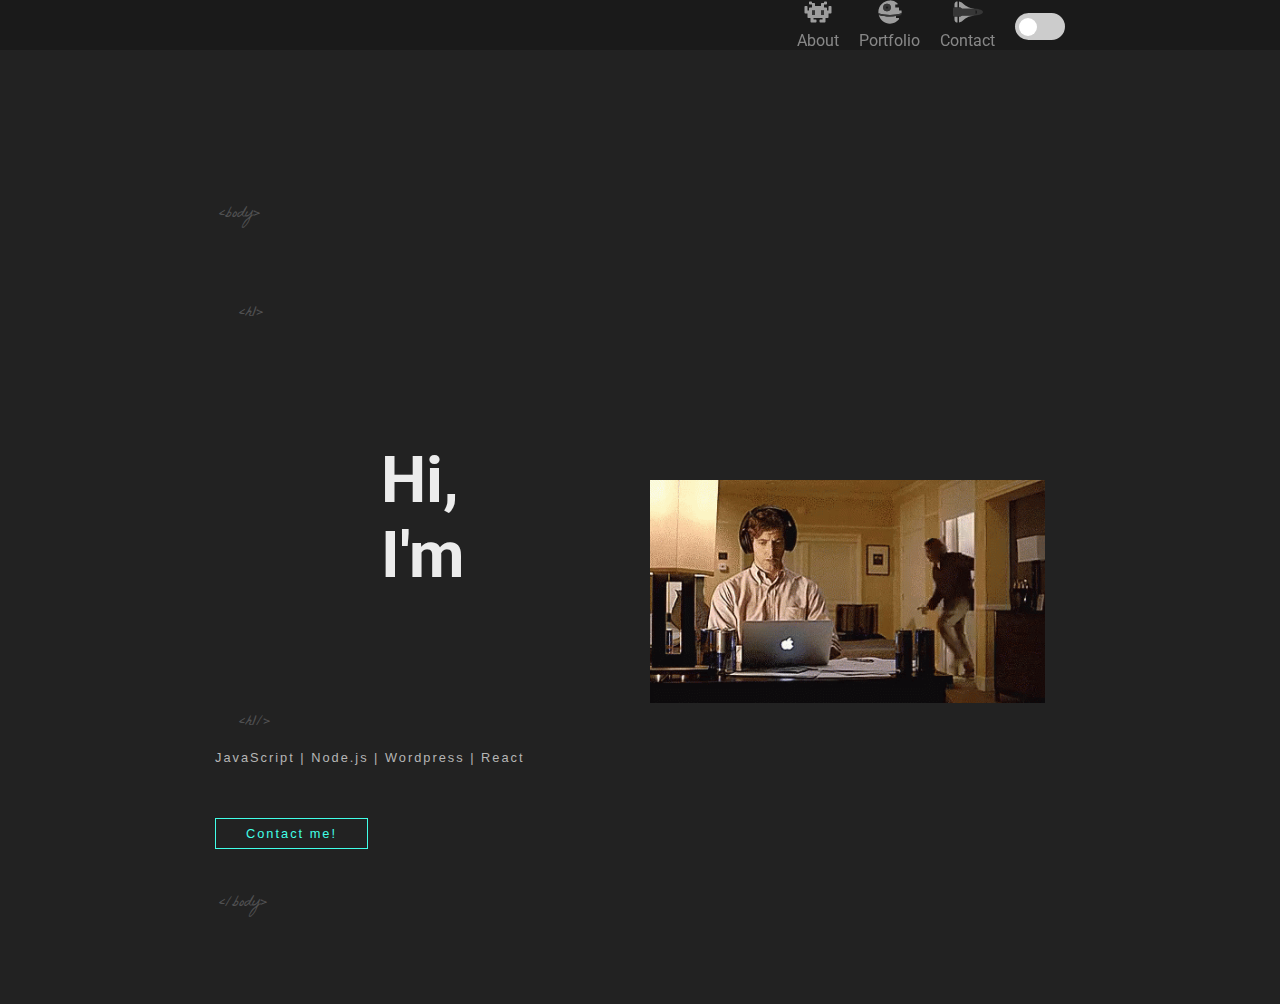
==== commit 82e9ef39: "portrfolio page editing" ====
--- a/index.html
+++ b/index.html
@@ -45,12 +45,14 @@
       <section class="theme-switch-wrapper"></section>
 
       <section id="hero">
-        <div>
+        <div class="home-main-info">
           <span class="h1span bodyTagDiv"> &nbsp;&nbsp;&nbsp;&lt;body&gt;</span>
           <span class="h1span"> &nbsp;&nbsp;&nbsp;&lt;h1&gt;</span>
-          <h1 id="text"></h1>
+          <div class="animated-text-wrapper">
+            <h1 id="text"></h1>
+          </div>
           <span class="h1span"> &nbsp;&nbsp;&nbsp;&lt;h1/&gt;</span>
-          <h3>JavaScript | React | Node.js/Express</h3>
+          <h3>JavaScript | Node.js | Wordpress | React</h3>
           <div>
             <a href="./contact.html"
               ><button id="contactBtn" data-aos="fade-up" data-aos-delay="1000">
@@ -62,6 +64,10 @@
           <span class="h1span bodyTagDiv">
             &nbsp;&nbsp;&nbsp;&lt;/body&gt;</span
           >
+        </div>
+        <div class="home-gif">
+          <img src="./assets/gifs/silicon-valley.gif" alt="" />
+          <!-- <h3>"Silicon valley"</h3> -->
         </div>
       </section>
     </main>
--- a/css/style.css
+++ b/css/style.css
@@ -7,6 +7,7 @@
   --nav-secondary: #141418;
   --background: #222222;
   --main-color: #41ffe8;
+  --main-color: #41ffe8;
   --text-shadow: crimson;
   --transition-speed: 600ms;
 }
@@ -172,6 +173,7 @@
   width: 100%;
   max-width: 850px;
   margin: auto;
+  padding: 0 15px;
 }
 
 .logo {
@@ -238,12 +240,46 @@
   transition: var(--transition-speed);
 }
 
+.animated-text-wrapper {
+  display: flex;
+  justify-content: center;
+  align-items: center;
+  height: 380px;
+}
+
 #text {
   font-size: 4rem;
 }
 
 #hero {
-  padding-top: 150px;
+  padding-top: 100px;
+  display: flex;
+  flex-wrap: wrap;
+  justify-content: space-between;
+  align-items: center;
+  gap: 20px;
+  margin: 0;
+}
+
+.home-main-info {
+  width: calc(100% / 2);
+}
+
+.home-gif {
+  width: calc(100% / 2);
+  margin-right: 0;
+  flex: 1 0 45%;
+}
+
+.home-gif img {
+  width: 100%;
+  object-fit: cover;
+}
+
+.home-gif h3 {
+  text-align: right;
+  margin: 0;
+  font-size: 10px !important;
 }
 
 .singleLetterSpan:hover {
@@ -404,6 +440,47 @@
   box-shadow: 0 14px 28px rgba(0, 0, 0, 0.25), 0 10px 10px rgba(0, 0, 0, 0.22);
 }
 
+.portfolio-output {
+  display: flex;
+  flex-wrap: wrap;
+  justify-content: center;
+  padding-top: 30px;
+}
+
+.portfolio-item {
+  width: 100%;
+  display: flex;
+  align-items: center;
+}
+
+.portfolio-item div h3 {
+  text-align: right;
+  font-size: 20px;
+}
+
+.portfolio-item div img {
+  width: 100%;
+  object-fit: cover;
+}
+
+.portfolio-item h2 {
+  writing-mode: vertical-rl;
+  text-orientation: sideways-right;
+  margin: 0;
+  padding: 20px;
+  letter-spacing: 3px;
+  font-size: 3em;
+}
+
+.nslider {
+  min-height: 70vh !important;
+}
+
+.nslider .nslider-button {
+  background-color: transparent;
+  color: #fff;
+}
+
 #contact {
   margin: 50px auto;
 }
@@ -428,6 +505,12 @@
 }
 
 @media only screen and (max-width: 600px) {
+  #hero {
+    flex-direction: column;
+  }
+  .home-gif {
+    width: 100%;
+  }
   main {
     margin: 0;
   }
@@ -452,7 +535,6 @@
     padding: none;
   }
   #text {
-    height: 180px;
     font-size: 3rem;
   }
   .card {
@@ -465,4 +547,10 @@
     margin: 20px auto;
   }
 }
+
+@media only screen and (max-width: 800px) {
+  #text {
+    font-size: 2.5rem;
+  }
+}
 /*# sourceMappingURL=style.css.map */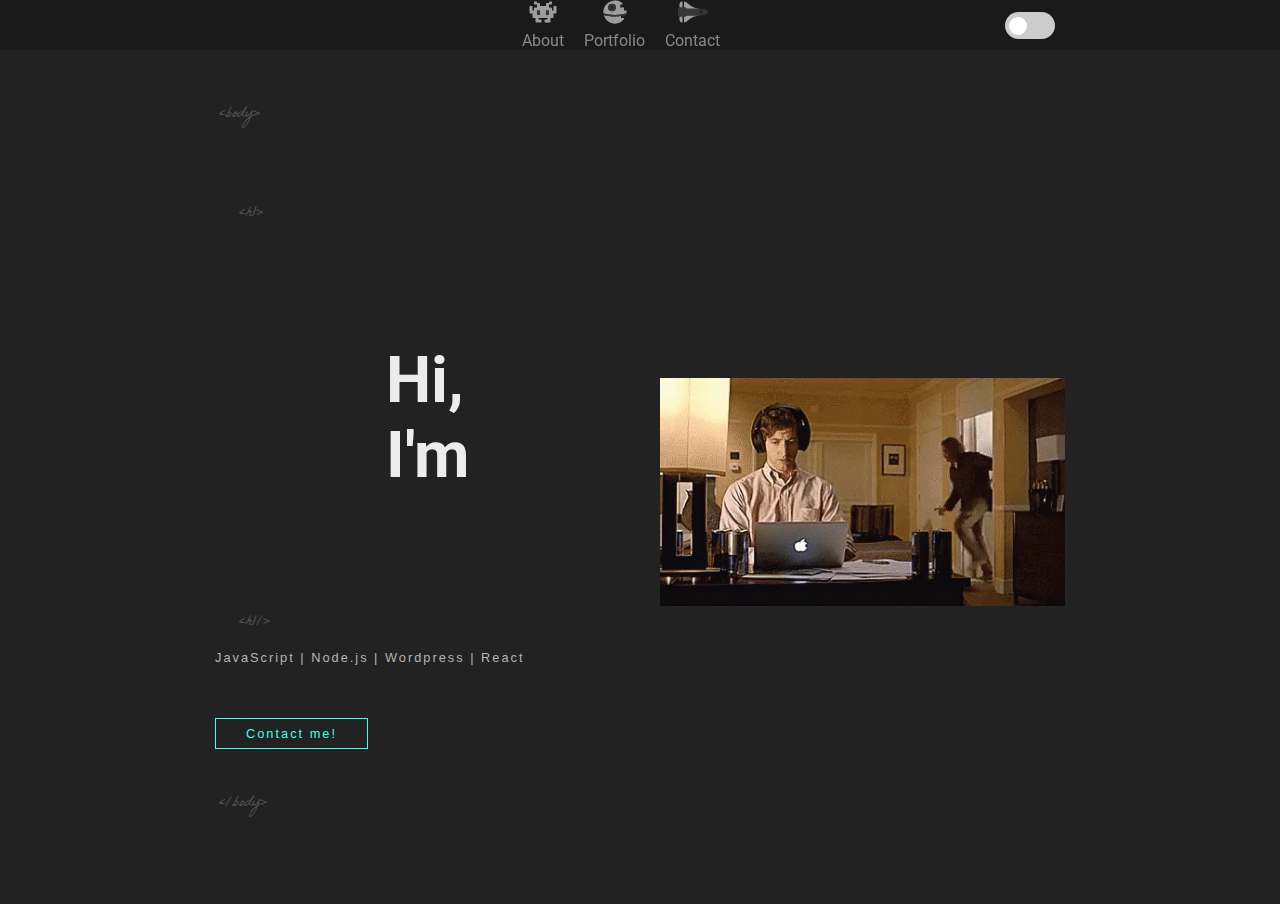
==== commit d0c3276e: "changeing back navigation css" ====
--- a/index.html
+++ b/index.html
@@ -1,6 +1,8 @@
 <!DOCTYPE html>
 <html lang="en">
   <head>
+    <!-- redirect to index.html -->
+
     <meta charset="UTF-8" />
     <meta name="viewport" content="width=device-width, initial-scale=1.0" />
     <meta http-equiv="X-UA-Compatible" content="ie-edge" />
--- a/css/style.css
+++ b/css/style.css
@@ -1,6 +1,6 @@
 :root {
   font-size: 16px;
-  font-family: 'Roboto', sans-serif;
+  font-family: "Roboto", sans-serif;
   --text-primary: #b6b6b6;
   --text-secondary: #ececec;
   --nav-primary: #1a1a1a;
@@ -12,7 +12,7 @@
   --transition-speed: 600ms;
 }
 
-[data-theme='light'] {
+[data-theme="light"] {
   --background: #eeecec;
   --nav-primary: #a09f9f;
   --nav-secondary: #b4afaf;
@@ -23,7 +23,8 @@
 }
 
 html {
-  box-sizing: border-box;
+  -webkit-box-sizing: border-box;
+          box-sizing: border-box;
   scroll-behavior: smooth;
 }
 
@@ -34,16 +35,20 @@
   padding: 0;
 }
 
-.theme-switch-wrapper {
-  display: flex;
-  align-items: center;
+.theme-switcher-wrapper {
+  display: -webkit-box;
+  display: -ms-flexbox;
+  display: flex;
+  -webkit-box-align: center;
+      -ms-flex-align: center;
+          align-items: center;
   float: right;
   right: 25px;
   top: 30px;
   margin: 10px;
 }
 
-.theme-switch-wrapper .span {
+.theme-switcher-wrapper .span {
   font-size: 0.7rem;
 }
 
@@ -75,17 +80,19 @@
   right: 0;
   bottom: 0;
   background-color: #ccc;
+  -webkit-transition: 0.4s;
   transition: 0.4s;
 }
 
 .slider::before {
   position: absolute;
-  content: '';
+  content: "";
   height: 18px;
   width: 18px;
   left: 4px;
   bottom: 4px;
   background-color: white;
+  -webkit-transition: 0.4s;
   transition: 0.4s;
 }
 
@@ -94,7 +101,8 @@
 }
 
 input:checked + .slider::before {
-  transform: translateX(26px);
+  -webkit-transform: translateX(26px);
+          transform: translateX(26px);
   transform: translateX(26px);
 }
 
@@ -122,21 +130,25 @@
 h2 {
   font-size: 1.5rem;
   letter-spacing: 2px;
-  font-family: 'Open Sans', sans-serif;
+  font-family: "Open Sans", sans-serif;
   letter-spacing: 2px;
   color: var(--text-primary);
   font-weight: 400;
 }
 
 .h1span {
-  font-family: 'La Belle Aurore', cursive;
+  font-family: "La Belle Aurore", cursive;
   color: #515152;
-  display: flex;
-  flex-wrap: wrap;
+  display: -webkit-box;
+  display: -ms-flexbox;
+  display: flex;
+  -ms-flex-wrap: wrap;
+      flex-wrap: wrap;
 }
 
 .bodyTagDiv {
-  transform: translateX(-20px);
+  -webkit-transform: translateX(-20px);
+          transform: translateX(-20px);
   padding-bottom: 70px;
 }
 
@@ -167,9 +179,15 @@
 }
 
 .navbar {
-  display: flex;
-  justify-content: space-between;
-  align-items: center;
+  display: -webkit-box;
+  display: -ms-flexbox;
+  display: flex;
+  -webkit-box-pack: justify;
+      -ms-flex-pack: justify;
+          justify-content: space-between;
+  -webkit-box-align: center;
+      -ms-flex-align: center;
+          align-items: center;
   width: 100%;
   max-width: 850px;
   margin: auto;
@@ -184,8 +202,12 @@
 }
 
 .navbar-nav {
-  display: flex;
-  align-items: center;
+  display: -webkit-box;
+  display: -ms-flexbox;
+  display: flex;
+  -webkit-box-align: center;
+      -ms-flex-align: center;
+          align-items: center;
   list-style: none;
   padding: 0;
   margin: 0;
@@ -198,14 +220,25 @@
 }
 
 .nav-link {
-  display: flex;
-  flex-direction: column;
-  align-items: center;
-  justify-content: center;
+  display: -webkit-box;
+  display: -ms-flexbox;
+  display: flex;
+  -webkit-box-orient: vertical;
+  -webkit-box-direction: normal;
+      -ms-flex-direction: column;
+          flex-direction: column;
+  -webkit-box-align: center;
+      -ms-flex-align: center;
+          align-items: center;
+  -webkit-box-pack: center;
+      -ms-flex-pack: center;
+          justify-content: center;
   height: 50px;
   color: var(--text-primary);
   text-decoration: none;
-  filter: grayscale(100%) opacity(0.7);
+  -webkit-filter: grayscale(100%) opacity(0.7);
+          filter: grayscale(100%) opacity(0.7);
+  -webkit-transition: var(--transition-speed);
   transition: var(--transition-speed);
 }
 
@@ -217,7 +250,8 @@
 }
 
 .nav-link:hover {
-  filter: grayscale(0%) opacity(1);
+  -webkit-filter: grayscale(0%) opacity(1);
+          filter: grayscale(0%) opacity(1);
   background: var(--nav-secondary);
   color: var(--text-secondary);
   height: auto;
@@ -237,13 +271,20 @@
 
 .fa-primary,
 .fa-secondary {
+  -webkit-transition: var(--transition-speed);
   transition: var(--transition-speed);
 }
 
 .animated-text-wrapper {
-  display: flex;
-  justify-content: center;
-  align-items: center;
+  display: -webkit-box;
+  display: -ms-flexbox;
+  display: flex;
+  -webkit-box-pack: center;
+      -ms-flex-pack: center;
+          justify-content: center;
+  -webkit-box-align: center;
+      -ms-flex-align: center;
+          align-items: center;
   height: 380px;
 }
 
@@ -252,11 +293,17 @@
 }
 
 #hero {
-  padding-top: 100px;
-  display: flex;
-  flex-wrap: wrap;
-  justify-content: space-between;
-  align-items: center;
+  display: -webkit-box;
+  display: -ms-flexbox;
+  display: flex;
+  -ms-flex-wrap: wrap;
+      flex-wrap: wrap;
+  -webkit-box-pack: justify;
+      -ms-flex-pack: justify;
+          justify-content: space-between;
+  -webkit-box-align: center;
+      -ms-flex-align: center;
+          align-items: center;
   gap: 20px;
   margin: 0;
 }
@@ -268,12 +315,15 @@
 .home-gif {
   width: calc(100% / 2);
   margin-right: 0;
-  flex: 1 0 45%;
+  -webkit-box-flex: 1;
+      -ms-flex: 1 0 45%;
+          flex: 1 0 45%;
 }
 
 .home-gif img {
   width: 100%;
-  object-fit: cover;
+  -o-object-fit: cover;
+     object-fit: cover;
 }
 
 .home-gif h3 {
@@ -287,41 +337,83 @@
   position: relative;
   display: inline-block;
   color: var(--main-color);
-  animation-duration: 1.5s;
+  -webkit-animation-duration: 1.5s;
+          animation-duration: 1.5s;
   -webkit-font-smoothing: antialiased;
   text-rendering: optimizeLegibility;
-  animation-fill-mode: both;
-  animation-iteration-count: 1;
-  animation-name: rubberBand;
+  -webkit-animation-fill-mode: both;
+          animation-fill-mode: both;
+  -webkit-animation-iteration-count: 1;
+          animation-iteration-count: 1;
+  -webkit-animation-name: rubberBand;
+          animation-name: rubberBand;
+}
+
+@-webkit-keyframes rubberBand {
+  from {
+    -webkit-transform: scale3d(1, 1, 1);
+            transform: scale3d(1, 1, 1);
+  }
+  30% {
+    -webkit-transform: scale3d(1.25, 0.75, 1);
+            transform: scale3d(1.25, 0.75, 1);
+  }
+  40% {
+    -webkit-transform: scale3d(0.75, 1.25, 1);
+            transform: scale3d(0.75, 1.25, 1);
+  }
+  50% {
+    -webkit-transform: scale3d(1.15, 0.85, 1);
+            transform: scale3d(1.15, 0.85, 1);
+  }
+  65% {
+    -webkit-transform: scale3d(0.95, 1.05, 1);
+            transform: scale3d(0.95, 1.05, 1);
+  }
+  75% {
+    -webkit-transform: scale3d(1.05, 0.95, 1);
+            transform: scale3d(1.05, 0.95, 1);
+  }
+  to {
+    -webkit-transform: scale3d(1, 1, 1);
+            transform: scale3d(1, 1, 1);
+  }
 }
 
 @keyframes rubberBand {
   from {
-    transform: scale3d(1, 1, 1);
+    -webkit-transform: scale3d(1, 1, 1);
+            transform: scale3d(1, 1, 1);
   }
   30% {
-    transform: scale3d(1.25, 0.75, 1);
+    -webkit-transform: scale3d(1.25, 0.75, 1);
+            transform: scale3d(1.25, 0.75, 1);
   }
   40% {
-    transform: scale3d(0.75, 1.25, 1);
+    -webkit-transform: scale3d(0.75, 1.25, 1);
+            transform: scale3d(0.75, 1.25, 1);
   }
   50% {
-    transform: scale3d(1.15, 0.85, 1);
+    -webkit-transform: scale3d(1.15, 0.85, 1);
+            transform: scale3d(1.15, 0.85, 1);
   }
   65% {
-    transform: scale3d(0.95, 1.05, 1);
+    -webkit-transform: scale3d(0.95, 1.05, 1);
+            transform: scale3d(0.95, 1.05, 1);
   }
   75% {
-    transform: scale3d(1.05, 0.95, 1);
+    -webkit-transform: scale3d(1.05, 0.95, 1);
+            transform: scale3d(1.05, 0.95, 1);
   }
   to {
-    transform: scale3d(1, 1, 1);
+    -webkit-transform: scale3d(1, 1, 1);
+            transform: scale3d(1, 1, 1);
   }
 }
 
 h3,
 #contactBtn {
-  font-family: 'Open Sans', sans-serif;
+  font-family: "Open Sans", sans-serif;
   font-size: 0.8rem;
   letter-spacing: 2px;
   color: var(--text-primary);
@@ -344,7 +436,8 @@
 
 #contactBtn:focus {
   outline: none;
-  box-shadow: none;
+  -webkit-box-shadow: none;
+          box-shadow: none;
 }
 
 .about {
@@ -358,13 +451,18 @@
 
 .about:hover,
 .about:focus {
-  box-shadow: 0 0.5em 0.5em -0.4em var(--main-color);
-  transform: translateY(-0.25em);
+  -webkit-box-shadow: 0 0.5em 0.5em -0.4em var(--main-color);
+          box-shadow: 0 0.5em 0.5em -0.4em var(--main-color);
+  -webkit-transform: translateY(-0.25em);
+          transform: translateY(-0.25em);
 }
 
 #portfolioCards {
-  display: flex;
-  flex-wrap: wrap;
+  display: -webkit-box;
+  display: -ms-flexbox;
+  display: flex;
+  -ms-flex-wrap: wrap;
+      flex-wrap: wrap;
 }
 
 .card {
@@ -397,60 +495,26 @@
   height: 350px;
 }
 
-.flip-card {
-  perspective: 1000px;
-}
-
-.flip-card-inner {
-  position: relative;
-  width: 100%;
-  height: 100%;
-  text-align: center;
-  transition: transform 0.6s;
-  transform-style: preserve-3d;
-  box-shadow: 0 4px 8px 0 rgba(0, 0, 0, 0.2);
-}
-
-.flip-card:hover .flip-card-inner {
-  transform: rotateY(180deg);
-}
-
-.flip-card-front,
-.flip-card-back {
-  position: absolute;
-  width: 100%;
-  height: 100%;
-  backface-visibility: hidden;
-}
-
-.flip-card-front {
-  background-color: #bbb;
-  color: black;
-}
-
-.flip-card-back {
-  background-color: var(--nav-primary);
-  color: var(--text-primary);
-  transform: rotateY(180deg);
-  font-size: 2rem;
-}
-
-.card:hover {
-  cursor: pointer;
-  box-shadow: 0 14px 28px rgba(0, 0, 0, 0.25), 0 10px 10px rgba(0, 0, 0, 0.22);
-}
-
 .portfolio-output {
-  display: flex;
-  flex-wrap: wrap;
-  justify-content: center;
+  display: -webkit-box;
+  display: -ms-flexbox;
+  display: flex;
+  -ms-flex-wrap: wrap;
+      flex-wrap: wrap;
+  -webkit-box-pack: center;
+      -ms-flex-pack: center;
+          justify-content: center;
   padding-top: 30px;
 }
 
 .portfolio-item {
   width: 100%;
-  display: flex;
-  align-items: center;
+  display: -webkit-box;
+  display: -ms-flexbox;
+  display: flex;
+  -webkit-box-align: center;
+      -ms-flex-align: center;
+          align-items: center;
 }
 
 .portfolio-item div h3 {
@@ -460,11 +524,14 @@
 
 .portfolio-item div img {
   width: 100%;
-  object-fit: cover;
+  -o-object-fit: cover;
+     object-fit: cover;
 }
 
 .portfolio-item h2 {
-  writing-mode: vertical-rl;
+  -webkit-writing-mode: vertical-rl;
+      -ms-writing-mode: tb-rl;
+          writing-mode: vertical-rl;
   text-orientation: sideways-right;
   margin: 0;
   padding: 20px;
@@ -473,7 +540,7 @@
 }
 
 .nslider {
-  min-height: 70vh !important;
+  min-height: 85vh !important;
 }
 
 .nslider .nslider-button {
@@ -487,6 +554,8 @@
 
 .contactMe {
   margin: 0 auto;
+  display: -webkit-box;
+  display: -ms-flexbox;
   display: flex;
   list-style: none;
   width: auto;
@@ -506,7 +575,10 @@
 
 @media only screen and (max-width: 600px) {
   #hero {
-    flex-direction: column;
+    -webkit-box-orient: vertical;
+    -webkit-box-direction: normal;
+        -ms-flex-direction: column;
+            flex-direction: column;
   }
   .home-gif {
     width: 100%;
@@ -516,19 +588,28 @@
   }
   .contactMe {
     margin: 40px auto;
+    display: -ms-grid;
     display: grid;
-    grid-template-areas: 'g l' 'i c';
+        grid-template-areas: "g l" "i c";
   }
   .contactMe .git {
+    -ms-grid-row: 1;
+    -ms-grid-column: 1;
     grid-area: g;
   }
   .contactMe .linkedin {
+    -ms-grid-row: 1;
+    -ms-grid-column: 2;
     grid-area: l;
   }
   .contactMe .insta {
+    -ms-grid-row: 2;
+    -ms-grid-column: 1;
     grid-area: i;
   }
   .contactMe .codepen {
+    -ms-grid-row: 2;
+    -ms-grid-column: 2;
     grid-area: c;
   }
   .contactMe ul {
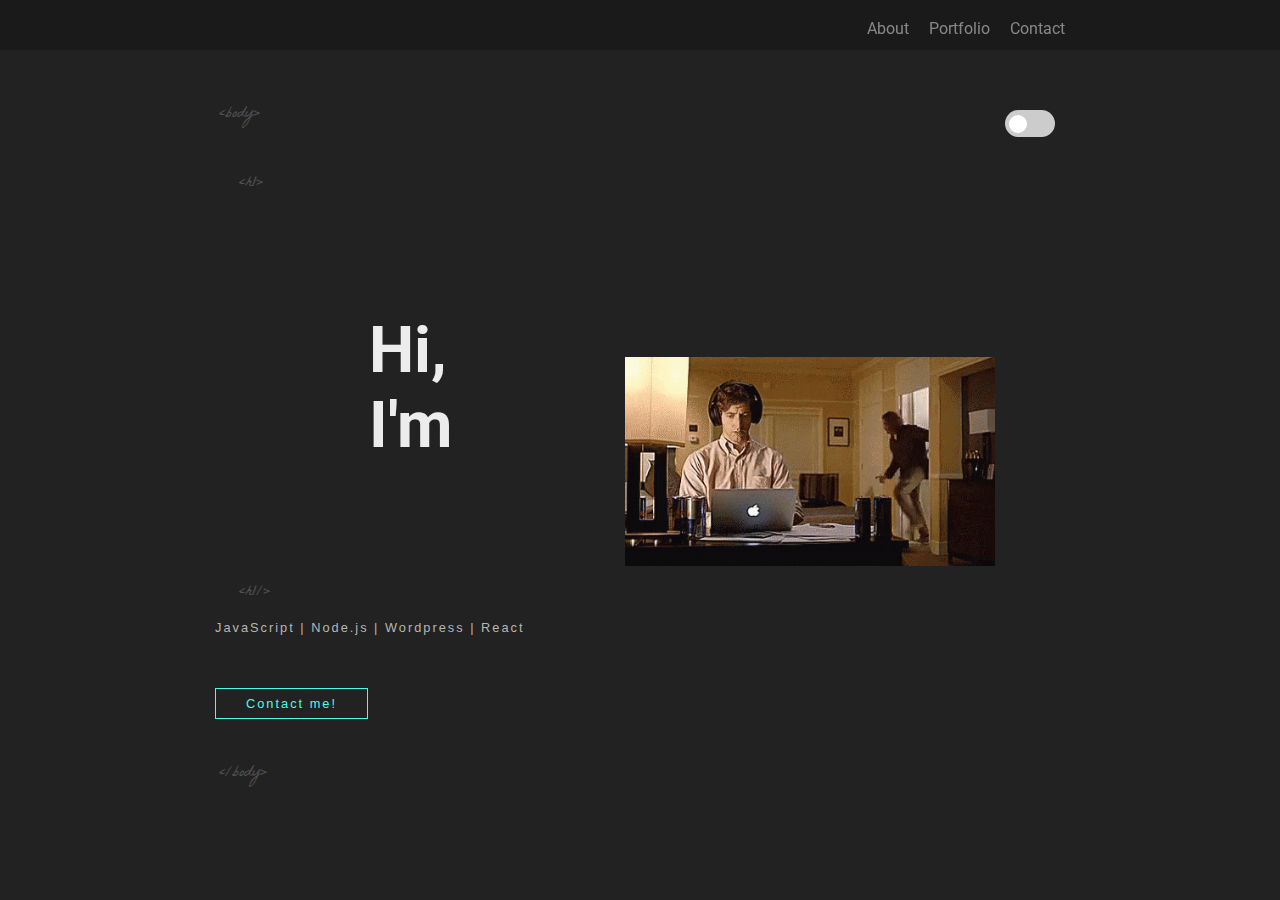
==== commit 93eaed7a: "style changes" ====
--- a/index.html
+++ b/index.html
@@ -20,6 +20,7 @@
     />
     <!-- Custom CSS -->
     <link rel="stylesheet" href="./css/style.css" />
+    <link rel="stylesheet" href="./css/home.css" />
     <title>laimanam portfolio</title>
     <title>Laima Namajunaite Front-end web development portfolio</title>
     <meta
--- a/css/style.css
+++ b/css/style.css
@@ -1,14 +1,22 @@
+@import url("https://fonts.googleapis.com/css2?family=Poppins:ital,wght@0,100;0,200;0,300;0,400;0,500;0,600;0,700;0,800;0,900;1,100;1,200;1,300;1,400;1,500;1,600;1,700;1,800;1,900&display=swap");
+
 :root {
   font-size: 16px;
   font-family: "Roboto", sans-serif;
+  /* font-family: "Poppins", sans-serif; */
   --text-primary: #b6b6b6;
   --text-secondary: #ececec;
   --nav-primary: #1a1a1a;
   --nav-secondary: #141418;
   --background: #222222;
   --main-color: #41ffe8;
-  --main-color: #41ffe8;
+  /* --main-color: #016eff; */
+  /* --main-color: #41ffe8; */
+  /* --main-color: #dc7a20; */
   --text-shadow: crimson;
+  /* --text-shadow: #fff8f0; */
+  /* --text-shadow: #dc7a20; */
+  --icon-shadow: crimson;
   --transition-speed: 600ms;
 }
 
@@ -20,11 +28,28 @@
   --text-secondary: #3d3d3d;
   --main-color: #f8b538;
   --text-shadow: #3d3d3d;
+
+  --background: #dbccbf;
+  --nav-primary: #b4a89e;
+  --nav-secondary: #b4afaa;
+  --text-primary: #eeecec;
+  /* --text-secondary: #5e5147; */
+
+  /* --background: #d1c3ea;
+  --nav-primary: #c6b3e7; */
+
+  --main-color: #016eff;
+  --main-color: #4859ff;
+
+  --text-shadow: #dbccbf;
+  /* --text-shadow: #d7ff4d; */
+
+  --icon-shadow: #9b9087;
+  /* --icon-shadow: #d7ff4d; */
 }
 
 html {
-  -webkit-box-sizing: border-box;
-          box-sizing: border-box;
+  box-sizing: border-box;
   scroll-behavior: smooth;
 }
 
@@ -35,20 +60,18 @@
   padding: 0;
 }
 
-.theme-switcher-wrapper {
-  display: -webkit-box;
-  display: -ms-flexbox;
-  display: flex;
-  -webkit-box-align: center;
-      -ms-flex-align: center;
-          align-items: center;
+/* D a r k  M o d e  T o g g l e */
+
+.theme-switch-wrapper {
+  display: flex;
+  align-items: center;
   float: right;
   right: 25px;
   top: 30px;
   margin: 10px;
 }
 
-.theme-switcher-wrapper .span {
+.theme-switch-wrapper .span {
   font-size: 0.7rem;
 }
 
@@ -83,7 +106,6 @@
   -webkit-transition: 0.4s;
   transition: 0.4s;
 }
-
 .slider::before {
   position: absolute;
   content: "";
@@ -101,15 +123,14 @@
 }
 
 input:checked + .slider::before {
-  -webkit-transform: translateX(26px);
-          transform: translateX(26px);
+  transform: translateX(26px);
+  -ms-transform: translateX(26px);
   transform: translateX(26px);
 }
 
 .slider.round {
   border-radius: 34px;
 }
-
 .slider.round::before {
   border-radius: 50%;
 }
@@ -122,44 +143,13 @@
   display: none;
 }
 
-h1 {
-  margin-top: 5px;
-  margin-bottom: 5px;
-}
-
-h2 {
-  font-size: 1.5rem;
-  letter-spacing: 2px;
-  font-family: "Open Sans", sans-serif;
-  letter-spacing: 2px;
-  color: var(--text-primary);
-  font-weight: 400;
-}
-
-.h1span {
-  font-family: "La Belle Aurore", cursive;
-  color: #515152;
-  display: -webkit-box;
-  display: -ms-flexbox;
-  display: flex;
-  -ms-flex-wrap: wrap;
-      flex-wrap: wrap;
-}
-
-.bodyTagDiv {
-  -webkit-transform: translateX(-20px);
-          transform: translateX(-20px);
-  padding-bottom: 70px;
-}
-
+/* S c r o l l b a r  s t y l e */
 body::-webkit-scrollbar {
   width: 0.25rem;
 }
-
 body::-webkit-scrollbar-track {
   background: #1e1e24;
 }
-
 body::-webkit-scrollbar-thumb {
   background: var(--main-color);
 }
@@ -171,24 +161,17 @@
   margin: auto;
 }
 
+/* M e n u   s t y l e */
 header {
   width: 100%;
   position: fixed;
   background-color: var(--nav-primary);
   z-index: 10;
 }
-
 .navbar {
-  display: -webkit-box;
-  display: -ms-flexbox;
-  display: flex;
-  -webkit-box-pack: justify;
-      -ms-flex-pack: justify;
-          justify-content: space-between;
-  -webkit-box-align: center;
-      -ms-flex-align: center;
-          align-items: center;
-  width: 100%;
+  display: flex;
+  justify-content: space-between;
+  align-items: center;
   max-width: 850px;
   margin: auto;
   padding: 0 15px;
@@ -202,12 +185,8 @@
 }
 
 .navbar-nav {
-  display: -webkit-box;
-  display: -ms-flexbox;
-  display: flex;
-  -webkit-box-align: center;
-      -ms-flex-align: center;
-          align-items: center;
+  display: flex;
+  align-items: center;
   list-style: none;
   padding: 0;
   margin: 0;
@@ -220,25 +199,14 @@
 }
 
 .nav-link {
-  display: -webkit-box;
-  display: -ms-flexbox;
-  display: flex;
-  -webkit-box-orient: vertical;
-  -webkit-box-direction: normal;
-      -ms-flex-direction: column;
-          flex-direction: column;
-  -webkit-box-align: center;
-      -ms-flex-align: center;
-          align-items: center;
-  -webkit-box-pack: center;
-      -ms-flex-pack: center;
-          justify-content: center;
+  display: flex;
+  flex-direction: column;
+  align-items: center;
+  justify-content: center;
   height: 50px;
   color: var(--text-primary);
   text-decoration: none;
-  -webkit-filter: grayscale(100%) opacity(0.7);
-          filter: grayscale(100%) opacity(0.7);
-  -webkit-transition: var(--transition-speed);
+  filter: grayscale(100%) opacity(0.7);
   transition: var(--transition-speed);
 }
 
@@ -250,9 +218,7 @@
 }
 
 .nav-link:hover {
-  -webkit-filter: grayscale(0%) opacity(1);
-          filter: grayscale(0%) opacity(1);
-  background: var(--nav-secondary);
+  filter: grayscale(0%) opacity(1);
   color: var(--text-secondary);
   height: auto;
 }
@@ -264,374 +230,18 @@
 .fa-primary {
   color: var(--text-shadow);
 }
-
 .fa-secondary {
   color: var(--main-color);
 }
 
 .fa-primary,
 .fa-secondary {
-  -webkit-transition: var(--transition-speed);
   transition: var(--transition-speed);
 }
 
 .animated-text-wrapper {
-  display: -webkit-box;
-  display: -ms-flexbox;
-  display: flex;
-  -webkit-box-pack: center;
-      -ms-flex-pack: center;
-          justify-content: center;
-  -webkit-box-align: center;
-      -ms-flex-align: center;
-          align-items: center;
+  display: flex;
+  justify-content: center;
+  align-items: center;
   height: 380px;
 }
-
-#text {
-  font-size: 4rem;
-}
-
-#hero {
-  display: -webkit-box;
-  display: -ms-flexbox;
-  display: flex;
-  -ms-flex-wrap: wrap;
-      flex-wrap: wrap;
-  -webkit-box-pack: justify;
-      -ms-flex-pack: justify;
-          justify-content: space-between;
-  -webkit-box-align: center;
-      -ms-flex-align: center;
-          align-items: center;
-  gap: 20px;
-  margin: 0;
-}
-
-.home-main-info {
-  width: calc(100% / 2);
-}
-
-.home-gif {
-  width: calc(100% / 2);
-  margin-right: 0;
-  -webkit-box-flex: 1;
-      -ms-flex: 1 0 45%;
-          flex: 1 0 45%;
-}
-
-.home-gif img {
-  width: 100%;
-  -o-object-fit: cover;
-     object-fit: cover;
-}
-
-.home-gif h3 {
-  text-align: right;
-  margin: 0;
-  font-size: 10px !important;
-}
-
-.singleLetterSpan:hover {
-  cursor: pointer;
-  position: relative;
-  display: inline-block;
-  color: var(--main-color);
-  -webkit-animation-duration: 1.5s;
-          animation-duration: 1.5s;
-  -webkit-font-smoothing: antialiased;
-  text-rendering: optimizeLegibility;
-  -webkit-animation-fill-mode: both;
-          animation-fill-mode: both;
-  -webkit-animation-iteration-count: 1;
-          animation-iteration-count: 1;
-  -webkit-animation-name: rubberBand;
-          animation-name: rubberBand;
-}
-
-@-webkit-keyframes rubberBand {
-  from {
-    -webkit-transform: scale3d(1, 1, 1);
-            transform: scale3d(1, 1, 1);
-  }
-  30% {
-    -webkit-transform: scale3d(1.25, 0.75, 1);
-            transform: scale3d(1.25, 0.75, 1);
-  }
-  40% {
-    -webkit-transform: scale3d(0.75, 1.25, 1);
-            transform: scale3d(0.75, 1.25, 1);
-  }
-  50% {
-    -webkit-transform: scale3d(1.15, 0.85, 1);
-            transform: scale3d(1.15, 0.85, 1);
-  }
-  65% {
-    -webkit-transform: scale3d(0.95, 1.05, 1);
-            transform: scale3d(0.95, 1.05, 1);
-  }
-  75% {
-    -webkit-transform: scale3d(1.05, 0.95, 1);
-            transform: scale3d(1.05, 0.95, 1);
-  }
-  to {
-    -webkit-transform: scale3d(1, 1, 1);
-            transform: scale3d(1, 1, 1);
-  }
-}
-
-@keyframes rubberBand {
-  from {
-    -webkit-transform: scale3d(1, 1, 1);
-            transform: scale3d(1, 1, 1);
-  }
-  30% {
-    -webkit-transform: scale3d(1.25, 0.75, 1);
-            transform: scale3d(1.25, 0.75, 1);
-  }
-  40% {
-    -webkit-transform: scale3d(0.75, 1.25, 1);
-            transform: scale3d(0.75, 1.25, 1);
-  }
-  50% {
-    -webkit-transform: scale3d(1.15, 0.85, 1);
-            transform: scale3d(1.15, 0.85, 1);
-  }
-  65% {
-    -webkit-transform: scale3d(0.95, 1.05, 1);
-            transform: scale3d(0.95, 1.05, 1);
-  }
-  75% {
-    -webkit-transform: scale3d(1.05, 0.95, 1);
-            transform: scale3d(1.05, 0.95, 1);
-  }
-  to {
-    -webkit-transform: scale3d(1, 1, 1);
-            transform: scale3d(1, 1, 1);
-  }
-}
-
-h3,
-#contactBtn {
-  font-family: "Open Sans", sans-serif;
-  font-size: 0.8rem;
-  letter-spacing: 2px;
-  color: var(--text-primary);
-  font-weight: 400;
-}
-
-#contactBtn {
-  margin: 40px auto;
-  background-color: transparent;
-  color: var(--main-color);
-  border: 1px solid var(--main-color);
-  padding: 7px 30px;
-}
-
-#contactBtn:hover {
-  background-color: var(--main-color);
-  color: #222222;
-  cursor: pointer;
-}
-
-#contactBtn:focus {
-  outline: none;
-  -webkit-box-shadow: none;
-          box-shadow: none;
-}
-
-.about {
-  background: var(--nav-primary);
-  color: var(--text-primary);
-  padding: 20px;
-  border-radius: 10px;
-  letter-spacing: 2px;
-  margin: 0px auto 50px;
-}
-
-.about:hover,
-.about:focus {
-  -webkit-box-shadow: 0 0.5em 0.5em -0.4em var(--main-color);
-          box-shadow: 0 0.5em 0.5em -0.4em var(--main-color);
-  -webkit-transform: translateY(-0.25em);
-          transform: translateY(-0.25em);
-}
-
-#portfolioCards {
-  display: -webkit-box;
-  display: -ms-flexbox;
-  display: flex;
-  -ms-flex-wrap: wrap;
-      flex-wrap: wrap;
-}
-
-.card {
-  background: var(--nav-primary);
-  border-radius: 2px;
-  display: inline-block;
-  height: 360px;
-  margin-top: 1rem;
-  margin-bottom: 1rem;
-  margin: 1rem;
-  width: 300px;
-  max-width: 100%;
-}
-
-.card img {
-  min-width: 100%;
-  min-height: 100%;
-  max-width: 100%;
-  height: -webkit-fill-available;
-  padding: 10px;
-}
-
-.card p {
-  text-align: center;
-}
-
-.webCard {
-  width: 500px;
-  max-width: 100%;
-  height: 350px;
-}
-
-.portfolio-output {
-  display: -webkit-box;
-  display: -ms-flexbox;
-  display: flex;
-  -ms-flex-wrap: wrap;
-      flex-wrap: wrap;
-  -webkit-box-pack: center;
-      -ms-flex-pack: center;
-          justify-content: center;
-  padding-top: 30px;
-}
-
-.portfolio-item {
-  width: 100%;
-  display: -webkit-box;
-  display: -ms-flexbox;
-  display: flex;
-  -webkit-box-align: center;
-      -ms-flex-align: center;
-          align-items: center;
-}
-
-.portfolio-item div h3 {
-  text-align: right;
-  font-size: 20px;
-}
-
-.portfolio-item div img {
-  width: 100%;
-  -o-object-fit: cover;
-     object-fit: cover;
-}
-
-.portfolio-item h2 {
-  -webkit-writing-mode: vertical-rl;
-      -ms-writing-mode: tb-rl;
-          writing-mode: vertical-rl;
-  text-orientation: sideways-right;
-  margin: 0;
-  padding: 20px;
-  letter-spacing: 3px;
-  font-size: 3em;
-}
-
-.nslider {
-  min-height: 85vh !important;
-}
-
-.nslider .nslider-button {
-  background-color: transparent;
-  color: #fff;
-}
-
-#contact {
-  margin: 50px auto;
-}
-
-.contactMe {
-  margin: 0 auto;
-  display: -webkit-box;
-  display: -ms-flexbox;
-  display: flex;
-  list-style: none;
-  width: auto;
-}
-
-.contact-link {
-  color: var(--main-color);
-  font-size: 4rem;
-  padding: 1rem;
-  text-shadow: 0 -3px 1px var(--text-shadow);
-}
-
-.contact-link:hover {
-  cursor: pointer;
-  text-shadow: 0 -5px 1px var(--text-shadow);
-}
-
-@media only screen and (max-width: 600px) {
-  #hero {
-    -webkit-box-orient: vertical;
-    -webkit-box-direction: normal;
-        -ms-flex-direction: column;
-            flex-direction: column;
-  }
-  .home-gif {
-    width: 100%;
-  }
-  main {
-    margin: 0;
-  }
-  .contactMe {
-    margin: 40px auto;
-    display: -ms-grid;
-    display: grid;
-        grid-template-areas: "g l" "i c";
-  }
-  .contactMe .git {
-    -ms-grid-row: 1;
-    -ms-grid-column: 1;
-    grid-area: g;
-  }
-  .contactMe .linkedin {
-    -ms-grid-row: 1;
-    -ms-grid-column: 2;
-    grid-area: l;
-  }
-  .contactMe .insta {
-    -ms-grid-row: 2;
-    -ms-grid-column: 1;
-    grid-area: i;
-  }
-  .contactMe .codepen {
-    -ms-grid-row: 2;
-    -ms-grid-column: 2;
-    grid-area: c;
-  }
-  .contactMe ul {
-    padding: none;
-  }
-  #text {
-    font-size: 3rem;
-  }
-  .card {
-    height: 300px;
-    margin: 20px auto;
-  }
-  .webCard {
-    width: 350px;
-    height: 200px;
-    margin: 20px auto;
-  }
-}
-
-@media only screen and (max-width: 800px) {
-  #text {
-    font-size: 2.5rem;
-  }
-}
-/*# sourceMappingURL=style.css.map */--- a/css/home.css
+++ b/css/home.css
@@ -0,0 +1,153 @@
+/* Typing symbols  S t y l e */
+h1 {
+  margin-top: 5px;
+  margin-bottom: 5px;
+}
+
+h2 {
+  font-size: 1.5rem;
+  letter-spacing: 2px;
+  font-family: "Open Sans", sans-serif;
+  letter-spacing: 2px;
+  color: var(--text-primary);
+  font-weight: 400;
+}
+
+.h1span {
+  font-family: "La Belle Aurore", cursive;
+  color: #515152;
+  display: flex;
+  flex-wrap: wrap;
+}
+
+.bodyTagDiv {
+  transform: translateX(-20px);
+  padding-bottom: 40px;
+}
+
+/* main */
+#hero {
+  display: flex;
+  flex-wrap: wrap;
+  justify-content: space-between;
+  align-items: center;
+  gap: 20px;
+  margin: 0;
+}
+
+#text {
+  font-size: 4rem;
+}
+
+.home-main-info {
+  width: calc(100% / 2);
+}
+
+.home-gif {
+  width: calc(100% / 2);
+  margin-right: 0;
+  flex: 1 0 45%;
+}
+
+.home-gif img {
+  width: 100%;
+  object-fit: cover;
+}
+
+.home-gif h3 {
+  text-align: right;
+  margin: 0;
+  font-size: 10px !important;
+}
+
+.singleLetterSpan:hover {
+  cursor: pointer;
+  position: relative;
+  display: inline-block;
+  /*   animation: animate 1.5s linear infinite; */
+  color: var(--main-color);
+  animation-duration: 1.5s;
+  -webkit-font-smoothing: antialiased;
+  text-rendering: optimizeLegibility;
+  animation-fill-mode: both;
+  animation-iteration-count: 1;
+  animation-name: rubberBand;
+}
+@keyframes rubberBand {
+  from {
+    transform: scale3d(1, 1, 1);
+  }
+
+  30% {
+    transform: scale3d(1.25, 0.75, 1);
+  }
+  40% {
+    transform: scale3d(0.75, 1.25, 1);
+  }
+  50% {
+    transform: scale3d(1.15, 0.85, 1);
+  }
+  65% {
+    transform: scale3d(0.95, 1.05, 1);
+  }
+  75% {
+    transform: scale3d(1.05, 0.95, 1);
+  }
+  to {
+    transform: scale3d(1, 1, 1);
+  }
+}
+
+/*  C o n t a c t   b u t t o n */
+h3,
+#contactBtn {
+  font-family: "Open Sans", sans-serif;
+  font-size: 0.8rem;
+  letter-spacing: 2px;
+  /* color: #8d8d8d; */
+  color: var(--text-primary);
+  font-weight: 400;
+}
+
+#contactBtn {
+  margin: 40px auto;
+  background-color: transparent;
+  color: var(--main-color);
+  border: 1px solid var(--main-color);
+  padding: 7px 30px;
+}
+#contactBtn:hover {
+  background-color: var(--main-color);
+  color: #222222;
+  cursor: pointer;
+}
+
+#contactBtn:focus {
+  outline: none;
+  box-shadow: none;
+}
+
+/*  Small screens */
+@media only screen and (max-width: 600px) {
+  #hero {
+    flex-direction: column;
+  }
+  .home-gif {
+    width: 100%;
+  }
+
+  main {
+    margin: 0;
+  }
+
+  #text {
+    font-size: 3rem;
+  }
+}
+
+/*  Large screens */
+@media only screen and (max-width: 800px) {
+  #text {
+    font-size: 2.5rem;
+  }
+}
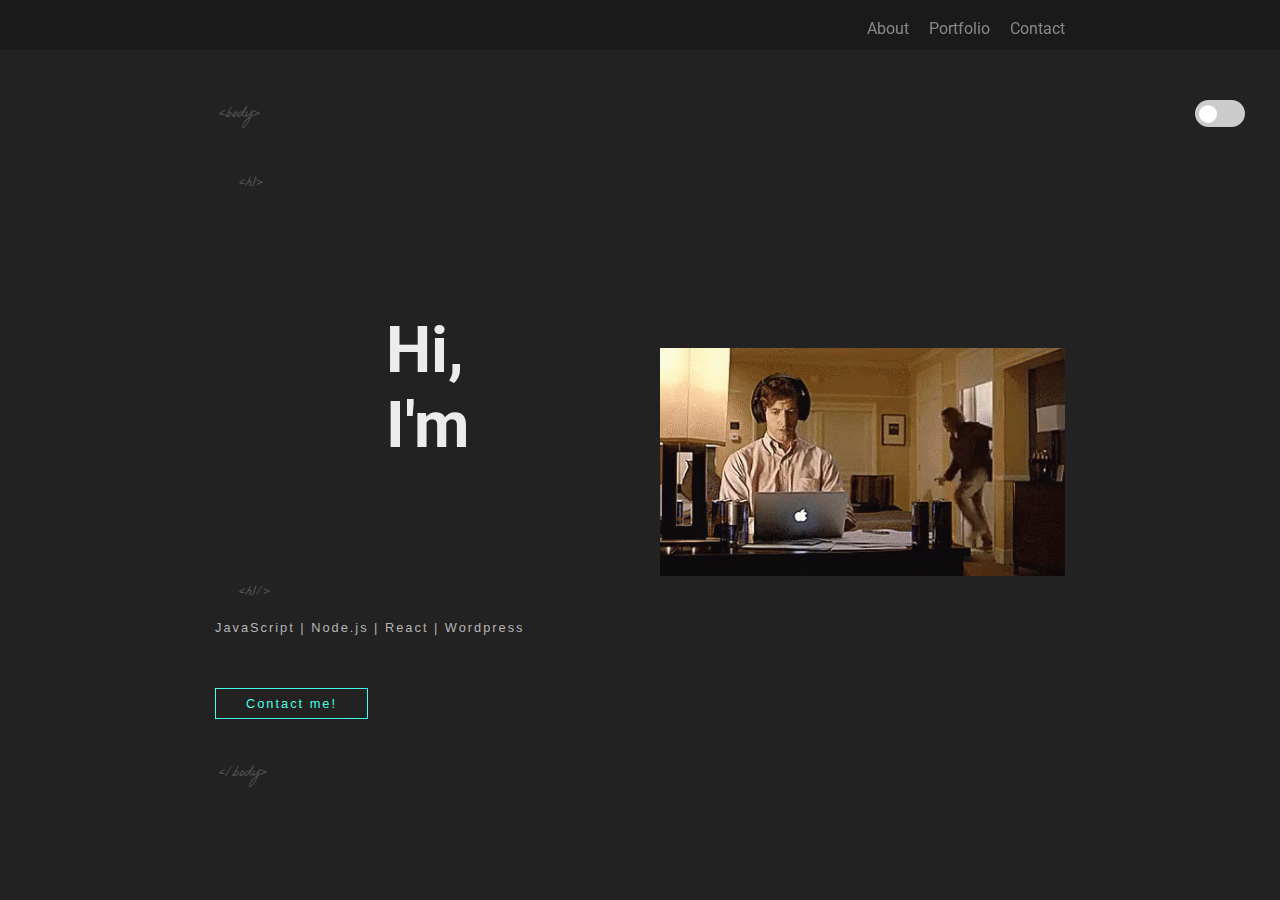
==== commit adb4d3ba: "styling website" ====
--- a/index.html
+++ b/index.html
@@ -6,7 +6,12 @@
     <meta charset="UTF-8" />
     <meta name="viewport" content="width=device-width, initial-scale=1.0" />
     <meta http-equiv="X-UA-Compatible" content="ie-edge" />
-    <link rel="icon" type="image/png" sizes="16x16" href="favicon.ico" />
+    <link
+      rel="icon"
+      type="image/png"
+      sizes="16x16"
+      href="./assets/logoBlack.svg"
+    />
     <link rel="preconnect" href="https://fonts.gstatic.com" />
     <link
       href="https://fonts.googleapis.com/css2?family=La+Belle+Aurore&family=Roboto&display=swap"
@@ -29,7 +34,7 @@
     />
     <meta
       name="keywords"
-      content="HTML, CSS, SCSS, JavaScript, Web Development, Front-End, Wordpress"
+      content="HTML, CSS, SCSS, JavaScript, React, Web Development, Front-End, Wordpress, Nodejs"
     />
     <!-- Custom JavaScript -->
     <script defer src="./script.js" type="module"></script>
@@ -41,10 +46,8 @@
     </header>
 
     <!-- M a i n   C o n t e n t -->
-
     <main>
       <!-- D a r k  M o d e  S w i t c h-->
-
       <section class="theme-switch-wrapper"></section>
 
       <section id="hero">
@@ -55,7 +58,7 @@
             <h1 id="text"></h1>
           </div>
           <span class="h1span"> &nbsp;&nbsp;&nbsp;&lt;h1/&gt;</span>
-          <h3>JavaScript | Node.js | Wordpress | React</h3>
+          <h3>JavaScript | Node.js | React | Wordpress</h3>
           <div>
             <a href="./contact.html"
               ><button id="contactBtn" data-aos="fade-up" data-aos-delay="1000">
--- a/css/style.css
+++ b/css/style.css
@@ -1,51 +1,30 @@
-@import url("https://fonts.googleapis.com/css2?family=Poppins:ital,wght@0,100;0,200;0,300;0,400;0,500;0,600;0,700;0,800;0,900;1,100;1,200;1,300;1,400;1,500;1,600;1,700;1,800;1,900&display=swap");
+@import url('https://fonts.googleapis.com/css2?family=Poppins:ital,wght@0,100;0,200;0,300;0,400;0,500;0,600;0,700;0,800;0,900;1,100;1,200;1,300;1,400;1,500;1,600;1,700;1,800;1,900&display=swap');
 
 :root {
   font-size: 16px;
-  font-family: "Roboto", sans-serif;
-  /* font-family: "Poppins", sans-serif; */
+  font-family: 'Roboto', sans-serif;
+  /* font-family: 'Poppins', sans-serif; */
   --text-primary: #b6b6b6;
   --text-secondary: #ececec;
   --nav-primary: #1a1a1a;
   --nav-secondary: #141418;
   --background: #222222;
   --main-color: #41ffe8;
-  /* --main-color: #016eff; */
-  /* --main-color: #41ffe8; */
-  /* --main-color: #dc7a20; */
   --text-shadow: crimson;
-  /* --text-shadow: #fff8f0; */
-  /* --text-shadow: #dc7a20; */
   --icon-shadow: crimson;
   --transition-speed: 600ms;
 }
 
-[data-theme="light"] {
+[data-theme='light'] {
   --background: #eeecec;
   --nav-primary: #a09f9f;
   --nav-secondary: #b4afaf;
   --text-primary: #464242;
   --text-secondary: #3d3d3d;
   --main-color: #f8b538;
+  --main-color: #dc7a20;
   --text-shadow: #3d3d3d;
-
-  --background: #dbccbf;
-  --nav-primary: #b4a89e;
-  --nav-secondary: #b4afaa;
-  --text-primary: #eeecec;
-  /* --text-secondary: #5e5147; */
-
-  /* --background: #d1c3ea;
-  --nav-primary: #c6b3e7; */
-
-  --main-color: #016eff;
-  --main-color: #4859ff;
-
-  --text-shadow: #dbccbf;
-  /* --text-shadow: #d7ff4d; */
-
   --icon-shadow: #9b9087;
-  /* --icon-shadow: #d7ff4d; */
 }
 
 html {
@@ -65,9 +44,10 @@
 .theme-switch-wrapper {
   display: flex;
   align-items: center;
-  float: right;
+  justify-content: flex-end;
+  position: absolute;
   right: 25px;
-  top: 30px;
+  top: 90px;
   margin: 10px;
 }
 
@@ -108,7 +88,7 @@
 }
 .slider::before {
   position: absolute;
-  content: "";
+  content: '';
   height: 18px;
   width: 18px;
   left: 4px;
@@ -182,6 +162,7 @@
   font-size: 3rem;
   padding: 1rem;
   text-shadow: 0 -5px 1px var(--text-shadow);
+  /* text-decoration: none; */
 }
 
 .navbar-nav {
@@ -245,3 +226,13 @@
   align-items: center;
   height: 380px;
 }
+
+/*  Small screens */
+@media only screen and (max-width: 600px) {
+  .theme-switch-wrapper {
+    /* font-size: 0.5rem; */
+  }
+}
+
+@media only screen and (max-width: 400px) {
+}
--- a/css/home.css
+++ b/css/home.css
@@ -7,14 +7,14 @@
 h2 {
   font-size: 1.5rem;
   letter-spacing: 2px;
-  font-family: "Open Sans", sans-serif;
+  font-family: 'Open Sans', sans-serif;
   letter-spacing: 2px;
   color: var(--text-primary);
   font-weight: 400;
 }
 
 .h1span {
-  font-family: "La Belle Aurore", cursive;
+  font-family: 'La Belle Aurore', cursive;
   color: #515152;
   display: flex;
   flex-wrap: wrap;
@@ -101,7 +101,7 @@
 /*  C o n t a c t   b u t t o n */
 h3,
 #contactBtn {
-  font-family: "Open Sans", sans-serif;
+  font-family: 'Open Sans', sans-serif;
   font-size: 0.8rem;
   letter-spacing: 2px;
   /* color: #8d8d8d; */
